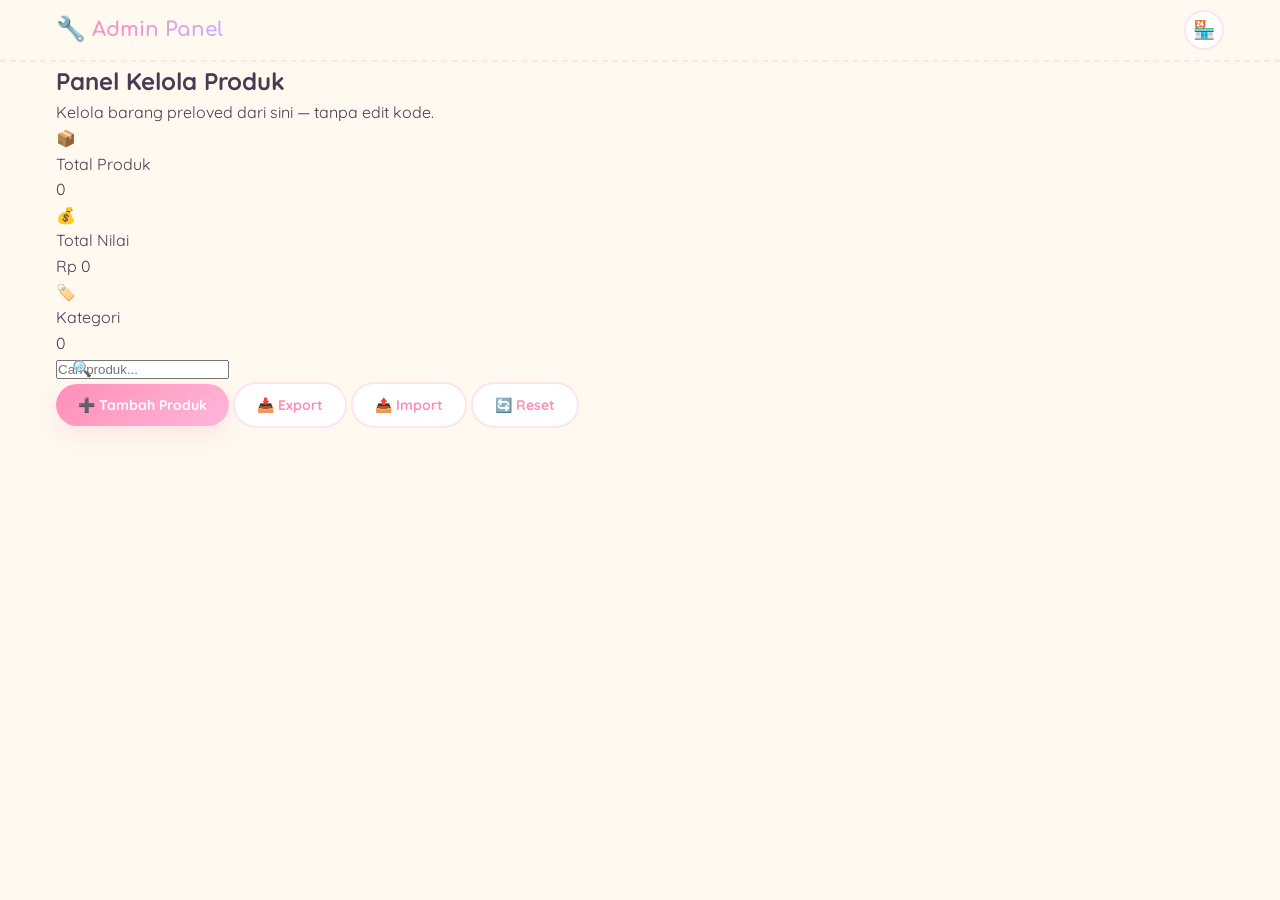
==== admin.html @ 35bdd8ca "Create admin.html" ====
<!DOCTYPE html>
<html lang="id">
<head>
<meta charset="UTF-8">
<meta name="viewport" content="width=device-width, initial-scale=1.0, maximum-scale=1.0">
<title>🔧 Admin — Sugarcloset</title>
<link rel="preconnect" href="https://fonts.googleapis.com">
<link rel="preconnect" href="https://fonts.gstatic.com" crossorigin>
<link href="https://fonts.googleapis.com/css2?family=Quicksand:wght@400;500;600;700&family=Comfortaa:wght@400;600;700&display=swap" rel="stylesheet">
<link rel="stylesheet" href="style.css">
<link rel="stylesheet" href="admin.css">
<link rel="icon" href="data:image/svg+xml,<svg xmlns='http://www.w3.org/2000/svg' viewBox='0 0 100 100'><text y='.9em' font-size='90'>🔧</text></svg>">
</head>
<body class="admin-body">

<header class="header admin-header">
    <div class="container header-inner">
        <a href="admin.html" class="logo">
            <span class="logo-icon">🔧</span>
            <span class="logo-text">Admin Panel</span>
        </a>
        <div class="header-actions">
            <a href="index.html" class="icon-btn" title="Lihat Toko" style="text-decoration:none;">
                <span>🏪</span>
            </a>
        </div>
    </div>
</header>

<section class="admin-section">
    <div class="container">

        <div class="admin-title">
            <h1>Panel Kelola Produk</h1>
            <p>Kelola barang preloved dari sini — tanpa edit kode.</p>
        </div>

        <!-- Stats -->
        <div class="admin-stats" id="adminStats">
            <div class="admin-stat-card">
                <div class="admin-stat-icon">📦</div>
                <div>
                    <div class="admin-stat-label">Total Produk</div>
                    <div class="admin-stat-value" id="statTotal">0</div>
                </div>
            </div>
            <div class="admin-stat-card">
                <div class="admin-stat-icon">💰</div>
                <div>
                    <div class="admin-stat-label">Total Nilai</div>
                    <div class="admin-stat-value" id="statValue">Rp 0</div>
                </div>
            </div>
            <div class="admin-stat-card">
                <div class="admin-stat-icon">🏷️</div>
                <div>
                    <div class="admin-stat-label">Kategori</div>
                    <div class="admin-stat-value" id="statCat">0</div>
                </div>
            </div>
        </div>

        <!-- Toolbar -->
        <div class="admin-toolbar">
            <div class="search-box">
                <span class="search-icon">🔍</span>
                <input type="text" id="adminSearch" placeholder="Cari produk...">
            </div>
            <div class="admin-actions">
                <button class="btn btn-primary" id="addProductBtn">➕ Tambah Produk</button>
                <button class="btn btn-secondary" id="exportBtn">📥 Export</button>
                <button class="btn btn-secondary" id="importBtn">📤 Import</button>
                <button class="btn btn-secondary" id="resetBtn">🔄 Reset</button>
                <input type="file" id="importFile" accept=".json" style="display:none;">
            </div>
        </div>

        <!-- Product List -->
        <div class="admin-grid" id="adminGrid"></div>

        <div class="empty-state" id="adminEmpty" style="display:none;">
            <div class="empty-icon">📭</div>
            <h3>Belum ada produk</h3>
            <p>Klik "Tambah Produk" untuk mulai.</p>
        </div>

    </div>
</section>

<!-- Product Form Modal -->
<div class="modal" id="productFormModal">
    <div class="modal-content admin-modal">
        <button class="modal-close" id="formClose">✖</button>
        <h2 class="modal-title" id="formTitle">➕ Tambah Produk</h2>

        <form id="productForm" class="admin-form">
            <input type="hidden" id="fId">

            <div class="form-row">
                <label>Nama Produk *</label>
                <input type="text" id="fName" required placeholder="Contoh: Tas Vintage Pink">
            </div>

            <div class="form-row-2">
                <div>
                    <label>Harga Jual (Rp) *</label>
                    <input type="number" id="fPrice" required placeholder="125000">
                </div>
                <div>
                    <label>Harga Asli (Rp) *</label>
                    <input type="number" id="fOriginalPrice" required placeholder="350000">
                </div>
            </div>

            <div class="form-row-2">
                <div>
                    <label>Kategori *</label>
                    <select id="fCategory" required>
                        <option value="fashion">👗 Fashion</option>
                        <option value="tas">👜 Tas</option>
                        <option value="sepatu">👠 Sepatu</option>
                        <option value="aksesoris">💍 Aksesoris</option>
                        <option value="buku">📚 Buku</option>
                        <option value="elektronik">🎧 Elektronik</option>
                    </select>
                </div>
                <div>
                    <label>Kondisi</label>
                    <input type="text" id="fCondition" placeholder="Mulus 9/10">
                </div>
            </div>

            <div class="form-row-2">
                <div>
                    <label>Emoji Produk *</label>
                    <input type="text" id="fEmoji" required placeholder="👜" maxlength="4">
                </div>
                <div>
                    <label>Warna Card *</label>
                    <input type="color" id="fColor" value="#FFB6D9">
                </div>
            </div>

            <div class="form-row">
                <label>Deskripsi *</label>
                <textarea id="fDesc" required rows="3" placeholder="Deskripsi singkat produk..."></textarea>
            </div>

            <div class="form-row-2">
                <div>
                    <label>Penjual</label>
                    <input type="text" id="fSeller" placeholder="Kak Ayu">
                </div>
                <div>
                    <label>Stok</label>
                    <input type="number" id="fStock" value="1" min="1">
                </div>
            </div>

            <div class="form-row-2">
                <div>
                    <label>Rating (1-5)</label>
                    <input type="number" id="fRating" value="5" min="1" max="5">
                </div>
                <div>
                    <label>Terjual</label>
                    <input type="number" id="fSold" value="0" min="0">
                </div>
            </div>

            <div class="form-row">
                <label>Tags (pisah dengan koma)</label>
                <input type="text" id="fTags" placeholder="vintage, pink, tas">
            </div>

            <div class="admin-form-actions">
                <button type="button" class="btn btn-secondary" id="cancelBtn">Batal</button>
                <button type="submit" class="btn btn-primary">💾 Simpan</button>
            </div>
        </form>
    </div>
</div>

<div class="toast" id="toast"></div>

<script src="admin.js"></script>
</body>
</html>
---- style.css ----
/* ═══════════════════════════════════════════
   SUGARCLOSET — Clean Final
   ═══════════════════════════════════════════ */

:root {
    --pink: #FFB6D9;
    --pink-dark: #FF8FB8;
    --pink-light: #FFE4F0;
    --lavender: #C5B3FF;
    --mint: #B3FFD9;
    --peach: #FFC9A8;
    --cream: #FFF9F0;
    --text: #4A3B52;
    --text-soft: #8B7B93;
    --text-mute: #B8A8BE;
    --white: #FFFFFF;
    --shadow-sm: 0 2px 8px rgba(255, 143, 184, 0.15);
    --shadow-md: 0 8px 24px rgba(255, 143, 184, 0.20);
    --shadow-lg: 0 16px 48px rgba(255, 143, 184, 0.25);
    --radius-sm: 12px;
    --radius-md: 20px;
    --radius-lg: 32px;
    --radius-xl: 40px;
    --font-head: 'Comfortaa', cursive;
    --font-body: 'Quicksand', sans-serif;
}

* { margin: 0; padding: 0; box-sizing: border-box; }
html { scroll-behavior: smooth; }

body {
    font-family: var(--font-body);
    background: var(--cream);
    color: var(--text);
    line-height: 1.6;
    overflow-x: hidden;
    width: 100%;
}

img, svg { max-width: 100%; height: auto; }

.container {
    max-width: 1200px;
    margin: 0 auto;
    padding: 0 16px;
    width: 100%;
}

/* ═══ Floating ═══ */
.floating-hearts {
    position: fixed;
    top: 0; left: 0;
    width: 100%; height: 100%;
    pointer-events: none;
    z-index: 0;
    overflow: hidden;
}

.floating-hearts span {
    position: absolute;
    font-size: 18px;
    opacity: 0.35;
    animation: floatUp linear infinite;
}

@keyframes floatUp {
    0% { transform: translateY(100vh) rotate(0deg); opacity: 0; }
    10% { opacity: 0.35; }
    90% { opacity: 0.35; }
    100% { transform: translateY(-100px) rotate(360deg); opacity: 0; }
}

/* ═══ Header ═══ */
.header {
    position: sticky;
    top: 0;
    background: rgba(255, 249, 240, 0.9);
    backdrop-filter: blur(20px);
    -webkit-backdrop-filter: blur(20px);
    border-bottom: 2px dashed var(--pink-light);
    z-index: 100;
    padding: 10px 0;
}

.header-inner {
    display: flex;
    align-items: center;
    justify-content: space-between;
    gap: 12px;
    position: relative;
}

.logo {
    display: flex;
    align-items: center;
    gap: 6px;
    text-decoration: none;
    color: var(--text);
    font-family: var(--font-head);
    font-weight: 700;
    font-size: 20px;
    flex-shrink: 0;
}

.logo-icon { font-size: 24px; }

.logo-text {
    background: linear-gradient(135deg, var(--pink-dark), var(--lavender));
    -webkit-background-clip: text;
    -webkit-text-fill-color: transparent;
    background-clip: text;
}

.nav { display: flex; gap: 4px; }

.nav-link {
    text-decoration: none;
    color: var(--text-soft);
    font-weight: 600;
    padding: 8px 14px;
    border-radius: var(--radius-sm);
    transition: all 0.3s;
    font-size: 14px;
}

.nav-link:hover {
    background: var(--pink-light);
    color: var(--pink-dark);
}

.header-actions { display: flex; gap: 6px; flex-shrink: 0; }

.icon-btn {
    background: var(--white);
    border: 2px solid var(--pink-light);
    width: 40px;
    height: 40px;
    border-radius: 50%;
    cursor: pointer;
    display: flex;
    align-items: center;
    justify-content: center;
    font-size: 18px;
    position: relative;
    transition: all 0.3s;
    padding: 0;
}

.icon-btn:hover {
    transform: scale(1.08);
    border-color: var(--pink);
}

.badge {
    position: absolute;
    top: -4px;
    right: -4px;
    background: var(--pink-dark);
    color: white;
    font-size: 10px;
    font-weight: 700;
    min-width: 18px;
    height: 18px;
    border-radius: 50%;
    display: flex;
    align-items: center;
    justify-content: center;
    padding: 0 4px;
}

.menu-btn { display: none; }

/* ═══ Hero ═══ */
.hero {
    padding: 50px 0 70px;
    position: relative;
    z-index: 1;
}

.hero-inner {
    display: grid;
    grid-template-columns: 1fr 1fr;
    gap: 40px;
    align-items: center;
}

.hero-badge {
    display: inline-block;
    background: var(--white);
    color: var(--pink-dark);
    padding: 6px 16px;
    border-radius: var(--radius-xl);
    font-size: 12px;
    font-weight: 600;
    margin-bottom: 16px;
    box-shadow: var(--shadow-sm);
    border: 2px dashed var(--pink);
}

.hero-title {
    font-family: var(--font-head);
    font-size: 42px;
    font-weight: 700;
    line-height: 1.15;
    margin-bottom: 16px;
    color: var(--text);
}

.highlight {
    background: linear-gradient(135deg, var(--pink-dark), var(--lavender), var(--peach));
    -webkit-background-clip: text;
    -webkit-text-fill-color: transparent;
    background-clip: text;
}

.hero-desc {
    font-size: 15px;
    color: var(--text-soft);
    margin-bottom: 24px;
    max-width: 480px;
}

.hero-actions {
    display: flex;
    gap: 10px;
    flex-wrap: wrap;
}

/* ═══ Buttons ═══ */
.btn {
    display: inline-flex;
    align-items: center;
    gap: 6px;
    padding: 12px 22px;
    border-radius: var(--radius-xl);
    font-family: var(--font-body);
    font-weight: 700;
    font-size: 14px;
    cursor: pointer;
    text-decoration: none;
    border: none;
    transition: all 0.3s;
    white-space: nowrap;
}

.btn-primary {
    background: linear-gradient(135deg, var(--pink-dark), var(--pink));
    color: white;
    box-shadow: var(--shadow-md);
}

.btn-primary:hover {
    transform: translateY(-3px);
    box-shadow: var(--shadow-lg);
}

.btn-secondary {
    background: var(--white);
    color: var(--pink-dark);
    border: 2px solid var(--pink-light);
}

.btn-secondary:hover {
    background: var(--pink-light);
    transform: translateY(-3px);
}

.btn-wa {
    background: linear-gradient(135deg, #25D366, #128C7E);
    color: white;
    box-shadow: var(--shadow-md);
    padding: 14px 28px;
}

.btn-wa:hover {
    transform: translateY(-3px);
    box-shadow: var(--shadow-lg);
}

.btn-full { width: 100%; justify-content: center; }

/* ═══ Hero Illustration ═══ */
.hero-illustration {
    position: relative;
    width: 100%;
    max-width: 400px;
    height: 380px;
    margin: 0 auto;
}

.hero-blob {
    position: absolute;
    top: 50%; left: 50%;
    transform: translate(-50%, -50%);
    width: 320px; height: 320px;
    background: radial-gradient(circle, #FFE4F0 0%, #C5B3FF 50%, transparent 70%);
    border-radius: 50%;
    filter: blur(45px);
    opacity: 0.6;
    z-index: 1;
    animation: pulse 4s ease-in-out infinite;
}

@keyframes pulse {
    0%, 100% { transform: translate(-50%, -50%) scale(1); }
    50% { transform: translate(-50%, -50%) scale(1.08); }
}

.hero-card {
    position: absolute;
    background: var(--white);
    border-radius: 26px;
    box-shadow: 0 10px 28px rgba(255, 143, 184, 0.28);
    font-size: 56px;
    line-height: 1;
    display: flex;
    align-items: center;
    justify-content: center;
    width: 110px;
    height: 110px;
    z-index: 2;
    border: 3px solid var(--white);
    transition: transform 0.3s;
}

.hero-card:hover {
    transform: scale(1.15) rotate(5deg);
}

.c1 { top: 2%;   left: 2%;    animation: float1 6s ease-in-out infinite; }
.c2 { top: 2%;   right: 2%;   animation: float2 5s ease-in-out infinite; }
.c3 { top: 42%;  right: -3%;  animation: float3 7s ease-in-out infinite; }
.c4 { bottom: 2%; left: -3%;  animation: float1 6.5s ease-in-out infinite; }
.c5 { bottom: -2%; left: 33%; animation: float2 5.5s ease-in-out infinite; }
.c6 { top: 42%;  left: 18%;   animation: float3 8s ease-in-out infinite; }

@keyframes float1 {
    0%, 100% { transform: translateY(0) rotate(0deg); }
    50% { transform: translateY(-12px) rotate(4deg); }
}
@keyframes float2 {
    0%, 100% { transform: translateY(0) rotate(0deg); }
    50% { transform: translateY(-16px) rotate(-4deg); }
}
@keyframes float3 {
    0%, 100% { transform: translateY(0) rotate(0deg); }
    50% { transform: translateY(-10px) rotate(2deg); }
}

/* ═══ Marquee ═══ */
.marquee {
    background: linear-gradient(90deg, var(--pink), var(--lavender), var(--peach), var(--pink));
    background-size: 300% 100%;
    padding: 14px 0;
    overflow: hidden;
    animation: gradientShift 8s ease infinite;
}

@keyframes gradientShift {
    0%, 100% { background-position: 0% 50%; }
    50% { background-position: 100% 50%; }
}

.marquee-track {
    display: flex;
    gap: 32px;
    animation: scroll 30s linear infinite;
    white-space: nowrap;
    width: fit-content;
}

.marquee-track span {
    color: white;
    font-weight: 700;
    font-size: 14px;
}

@keyframes scroll {
    from { transform: translateX(0); }
    to { transform: translateX(-50%); }
}

/* ═══ Sections ═══ */
.products { padding: 60px 0; position: relative; z-index: 1; }

.section-head { text-align: center; margin-bottom: 36px; }

.section-badge {
    display: inline-block;
    background: var(--white);
    color: var(--lavender);
    padding: 6px 16px;
    border-radius: var(--radius-xl);
    font-size: 12px;
    font-weight: 600;
    margin-bottom: 10px;
    box-shadow: var(--shadow-sm);
}

.section-title {
    font-family: var(--font-head);
    font-size: 32px;
    font-weight: 700;
    margin-bottom: 10px;
    color: var(--text);
}

.section-desc {
    color: var(--text-soft);
    font-size: 14px;
    max-width: 480px;
    margin: 0 auto;
}

/* ═══ Filter ═══ */
.filter-bar {
    background: var(--white);
    padding: 16px;
    border-radius: var(--radius-lg);
    box-shadow: var(--shadow-sm);
    margin-bottom: 30px;
    display: flex;
    flex-direction: column;
    gap: 12px;
    border: 2px dashed var(--pink-light);
}

.search-box { position: relative; }

.search-icon {
    position: absolute;
    left: 16px;
    top: 50%;
    transform: translateY(-50%);
    font-size: 16px;
    pointer-events: none;
}

#searchInput {
    width: 100%;
    padding: 12px 16px 12px 46px;
    border: 2px solid var(--pink-light);
    border-radius: var(--radius-xl);
    font-family: var(--font-body);
    font-size: 14px;
    outline: none;
    transition: all 0.3s;
    background: var(--cream);
    color: var(--text);
}

#searchInput:focus {
    border-color: var(--pink);
    background: var(--white);
}

.categories {
    display: flex;
    gap: 6px;
    overflow-x: auto;
    padding-bottom: 4px;
    -webkit-overflow-scrolling: touch;
    scrollbar-width: none;
}

.categories::-webkit-scrollbar { display: none; }

.cat-btn {
    background: var(--cream);
    border: 2px solid transparent;
    padding: 8px 14px;
    border-radius: var(--radius-xl);
    font-family: var(--font-body);
    font-weight: 600;
    font-size: 13px;
    cursor: pointer;
    transition: all 0.3s;
    color: var(--text-soft);
    white-space: nowrap;
    flex-shrink: 0;
}

.cat-btn:hover { background: var(--pink-light); color: var(--pink-dark); }

.cat-btn.active {
    background: linear-gradient(135deg, var(--pink), var(--lavender));
    color: white;
}

/* ═══ Custom Dropdown ═══ */
.sort-box {
    display: flex;
    justify-content: flex-end;
    position: relative;
}

.custom-select {
    position: relative;
    width: 100%;
    max-width: 190px;
}

.custom-select-btn {
    width: 100%;
    padding: 10px 16px;
    border: 2px solid var(--pink-light);
    border-radius: var(--radius-xl);
    background: var(--cream);
    font-family: var(--font-body);
    font-weight: 700;
    font-size: 13px;
    color: var(--text);
    cursor: pointer;
    display: flex;
    align-items: center;
    justify-content: space-between;
    gap: 8px;
    transition: all 0.3s;
}

.custom-select-btn:hover,
.custom-select.open .custom-select-btn {
    border-color: var(--pink);
    background: var(--white);
    box-shadow: var(--shadow-sm);
}

.custom-select-arrow {
    font-size: 12px;
    color: var(--pink-dark);
    transition: transform 0.3s;
}

.custom-select.open .custom-select-arrow {
    transform: rotate(180deg);
}

.custom-select-options {
    position: absolute;
    top: calc(100% + 6px);
    right: 0;
    min-width: 100%;
    background: var(--white);
    border: 2px solid var(--pink-light);
    border-radius: var(--radius-md);
    box-shadow: var(--shadow-md);
    padding: 6px;
    display: none;
    flex-direction: column;
    gap: 2px;
    z-index: 50;
}

.custom-select.open .custom-select-options {
    display: flex;
    animation: dropdownIn 0.2s ease;
}

@keyframes dropdownIn {
    from { opacity: 0; transform: translateY(-6px); }
    to { opacity: 1; transform: translateY(0); }
}

.custom-select-option {
    padding: 10px 14px;
    border-radius: var(--radius-sm);
    font-size: 13px;
    font-weight: 600;
    color: var(--text-soft);
    cursor: pointer;
    transition: all 0.2s;
    white-space: nowrap;
}

.custom-select-option:hover {
    background: var(--pink-light);
    color: var(--pink-dark);
}

.custom-select-option.active {
    background: linear-gradient(135deg, var(--pink), var(--lavender));
    color: white;
}

/* ═══ Product Grid ═══ */
.product-grid {
    display: grid;
    grid-template-columns: repeat(auto-fill, minmax(200px, 1fr));
    gap: 18px;
}

.product-card {
    background: var(--white);
    border-radius: var(--radius-md);
    overflow: hidden;
    box-shadow: var(--shadow-sm);
    transition: all 0.3s;
    cursor: pointer;
    position: relative;
    border: 2px solid transparent;
}

.product-card:hover {
    transform: translateY(-6px);
    box-shadow: var(--shadow-lg);
    border-color: var(--pink-light);
}

.product-image {
    height: 180px;
    display: flex;
    align-items: center;
    justify-content: center;
    font-size: 80px;
    position: relative;
    overflow: hidden;
}

.product-emoji {
    transition: transform 0.4s;
    position: relative;
    z-index: 1;
}

.product-card:hover .product-emoji {
    transform: scale(1.15) rotate(-5deg);
}

.product-badge {
    position: absolute;
    top: 10px;
    left: 10px;
    background: var(--white);
    padding: 3px 10px;
    border-radius: var(--radius-xl);
    font-size: 10px;
    font-weight: 700;
    color: var(--pink-dark);
    box-shadow: var(--shadow-sm);
    z-index: 2;
}

.fav-toggle {
    position: absolute;
    top: 10px;
    right: 10px;
    background: var(--white);
    border: none;
    width: 34px;
    height: 34px;
    border-radius: 50%;
    cursor: pointer;
    font-size: 15px;
    display: flex;
    align-items: center;
    justify-content: center;
    box-shadow: var(--shadow-sm);
    transition: all 0.3s;
    z-index: 2;
    padding: 0;
}

.fav-toggle:hover { transform: scale(1.15); }
.fav-toggle.active { background: var(--pink-light); }

.product-info { padding: 14px; }

.product-name {
    font-family: var(--font-head);
    font-size: 14px;
    font-weight: 700;
    margin-bottom: 6px;
    color: var(--text);
    line-height: 1.3;
    min-height: 36px;
}

.product-price-row {
    display: flex;
    align-items: baseline;
    gap: 6px;
    margin-bottom: 8px;
    flex-wrap: wrap;
}

.product-price {
    font-size: 15px;
    font-weight: 700;
    color: var(--pink-dark);
}

.product-original {
    font-size: 11px;
    color: var(--text-mute);
    text-decoration: line-through;
}

.product-meta {
    display: flex;
    justify-content: space-between;
    align-items: center;
    font-size: 11px;
    color: var(--text-soft);
    margin-bottom: 10px;
}

.product-add {
    width: 100%;
    padding: 9px;
    background: linear-gradient(135deg, var(--pink), var(--lavender));
    color: white;
    border: none;
    border-radius: var(--radius-sm);
    font-family: var(--font-body);
    font-weight: 700;
    font-size: 12px;
    cursor: pointer;
    transition: all 0.3s;
}

.product-add:hover { transform: scale(1.03); }

/* ═══ Empty ═══ */
.empty-state { text-align: center; padding: 50px 20px; }
.empty-icon { font-size: 60px; margin-bottom: 16px; }
.empty-state h3 {
    font-family: var(--font-head);
    color: var(--text);
    margin-bottom: 6px;
    font-size: 18px;
}
.empty-state p { color: var(--text-soft); font-size: 14px; }

/* ═══ About ═══ */
.about {
    padding: 60px 0;
    background: linear-gradient(135deg, var(--pink-light) 0%, var(--cream) 50%, #E8E0FF 100%);
    position: relative;
    z-index: 1;
}

.about-inner {
    display: grid;
    grid-template-columns: repeat(auto-fit, minmax(240px, 1fr));
    gap: 18px;
}

.about-card {
    background: var(--white);
    padding: 26px 20px;
    border-radius: var(--radius-lg);
    text-align: center;
    box-shadow: var(--shadow-sm);
    transition: all 0.3s;
    border: 2px dashed var(--pink-light);
}

.about-card:hover { transform: translateY(-6px); box-shadow: var(--shadow-md); }
.about-icon { font-size: 40px; margin-bottom: 12px; }
.about-card h3 {
    font-family: var(--font-head);
    font-size: 17px;
    margin-bottom: 8px;
    color: var(--text);
}
.about-card p { color: var(--text-soft); font-size: 13px; }

/* ═══ Contact ═══ */
.contact { padding: 60px 0; text-align: center; position: relative; z-index: 1; }
.contact-emoji { font-size: 54px; margin-bottom: 16px; animation: bounce 2s infinite; }

@keyframes bounce {
    0%, 100% { transform: translateY(0); }
    50% { transform: translateY(-6px); }
}

.contact-title {
    font-family: var(--font-head);
    font-size: 26px;
    margin-bottom: 10px;
    color: var(--text);
}

.contact-desc { color: var(--text-soft); margin-bottom: 24px; font-size: 14px; }

.socials {
    display: flex;
    justify-content: center;
    gap: 12px;
    margin-top: 28px;
}

.social {
    width: 52px;
    height: 52px;
    background: var(--white);
    border-radius: 50%;
    display: flex;
    align-items: center;
    justify-content: center;
    text-decoration: none;
    box-shadow: var(--shadow-sm);
    transition: all 0.3s;
    border: 2px solid var(--pink-light);
}

.social svg {
    width: 24px;
    height: 24px;
    display: block;
}

.social-ig { color: #E4405F; }
.social-tiktok { color: #000000; }
.social-shopee { color: #EE4D2D; }

.social-ig:hover { background: #FFE0E9; border-color: #FFB0C8; transform: translateY(-4px) rotate(-8deg); }
.social-tiktok:hover { background: #E8E8E8; border-color: #B0B0B0; transform: translateY(-4px) rotate(-8deg); }
.social-shopee:hover { background: #FFE5DC; border-color: #FFB89E; transform: translateY(-4px) rotate(-8deg); }

/* ═══ Footer ═══ */
.footer {
    background: var(--white);
    padding: 36px 0 20px;
    border-top: 2px dashed var(--pink-light);
    position: relative;
    z-index: 1;
}

.footer-inner {
    display: flex;
    flex-direction: column;
    align-items: center;
    gap: 16px;
    text-align: center;
}

.footer-brand {
    display: flex;
    flex-direction: column;
    align-items: center;
    gap: 6px;
}

.footer-brand .logo-text {
    font-family: var(--font-head);
    font-weight: 700;
    font-size: 18px;
    background: linear-gradient(135deg, var(--pink-dark), var(--lavender));
    -webkit-background-clip: text;
    -webkit-text-fill-color: transparent;
    background-clip: text;
}

.footer-brand p { color: var(--text-soft); font-size: 12px; }

.footer-links { display: flex; gap: 20px; }
.footer-links a {
    color: var(--text-soft);
    text-decoration: none;
    font-weight: 600;
    font-size: 13px;
    transition: color 0.3s;
}
.footer-links a:hover { color: var(--pink-dark); }
.footer-copy { color: var(--text-mute); font-size: 11px; }

/* ═══ Modal ═══ */
.modal {
    position: fixed;
    inset: 0;
    background: rgba(74, 59, 82, 0.5);
    backdrop-filter: blur(8px);
    -webkit-backdrop-filter: blur(8px);
    display: none;
    align-items: center;
    justify-content: center;
    z-index: 1000;
    padding: 16px;
}

.modal.open { display: flex; }

.modal-content {
    background: var(--cream);
    border-radius: var(--radius-lg);
    max-width: 480px;
    width: 100%;
    max-height: 90vh;
    overflow-y: auto;
    position: relative;
    animation: slideUp 0.4s ease;
    border: 3px solid var(--white);
    box-shadow: var(--shadow-lg);
}

@keyframes slideUp {
    from { transform: translateY(30px); opacity: 0; }
    to { transform: translateY(0); opacity: 1; }
}

.modal-close {
    position: absolute;
    top: 12px;
    right: 12px;
    background: var(--white);
    border: none;
    width: 32px;
    height: 32px;
    border-radius: 50%;
    cursor: pointer;
    font-size: 14px;
    z-index: 10;
    box-shadow: var(--shadow-sm);
    transition: all 0.3s;
    display: flex;
    align-items: center;
    justify-content: center;
    padding: 0;
}

.modal-close:hover { transform: rotate(90deg); background: var(--pink-light); }

.modal-body { padding: 0; }

.modal-hero {
    height: 220px;
    display: flex;
    align-items: center;
    justify-content: center;
    font-size: 120px;
    border-radius: var(--radius-lg) var(--radius-lg) 0 0;
}

.modal-info { padding: 20px; }

.modal-cat {
    display: inline-block;
    background: var(--white);
    color: var(--pink-dark);
    padding: 3px 12px;
    border-radius: var(--radius-xl);
    font-size: 11px;
    font-weight: 700;
    margin-bottom: 10px;
}

.modal-name {
    font-family: var(--font-head);
    font-size: 20px;
    font-weight: 700;
    color: var(--text);
    margin-bottom: 10px;
}

.modal-price-row {
    display: flex;
    align-items: baseline;
    gap: 10px;
    margin-bottom: 14px;
    flex-wrap: wrap;
}

.modal-price { font-size: 22px; font-weight: 700; color: var(--pink-dark); }
.modal-original { color: var(--text-mute); text-decoration: line-through; font-size: 14px; }
.modal-discount {
    background: var(--mint);
    color: #0A6E4E;
    padding: 3px 10px;
    border-radius: var(--radius-xl);
    font-size: 11px;
    font-weight: 700;
}

.modal-desc { color: var(--text-soft); font-size: 13px; line-height: 1.7; margin-bottom: 16px; }

.modal-meta {
    display: grid;
    grid-template-columns: 1fr 1fr;
    gap: 10px;
    margin-bottom: 16px;
}

.modal-meta-item {
    background: var(--white);
    padding: 10px;
    border-radius: var(--radius-sm);
    font-size: 12px;
}

.modal-meta-item strong {
    display: block;
    color: var(--text-mute);
    font-size: 10px;
    text-transform: uppercase;
    margin-bottom: 2px;
}

.modal-actions { display: flex; gap: 8px; }
.modal-actions .btn { flex: 1; justify-content: center; }

/* ═══ Cart Modal ═══ */
.modal-cart { padding: 24px; max-width: 440px; }

.modal-title {
    font-family: var(--font-head);
    font-size: 19px;
    margin-bottom: 16px;
    color: var(--text);
}

.cart-items { max-height: 380px; overflow-y: auto; margin-bottom: 16px; }

.cart-item {
    display: flex;
    gap: 10px;
    padding: 10px;
    background: var(--white);
    border-radius: var(--radius-md);
    margin-bottom: 8px;
    align-items: center;
}

.cart-item-img {
    width: 54px;
    height: 54px;
    border-radius: var(--radius-sm);
    display: flex;
    align-items: center;
    justify-content: center;
    font-size: 28px;
    flex-shrink: 0;
}

.cart-item-info { flex: 1; min-width: 0; }

.cart-item-name {
    font-weight: 700;
    font-size: 12px;
    color: var(--text);
    margin-bottom: 3px;
    overflow: hidden;
    text-overflow: ellipsis;
    white-space: nowrap;
}

.cart-item-price { color: var(--pink-dark); font-weight: 700; font-size: 12px; }

.cart-item-remove {
    background: none;
    border: none;
    cursor: pointer;
    font-size: 16px;
    padding: 4px;
    transition: transform 0.3s;
}

.cart-item-remove:hover { transform: scale(1.2); }

.cart-empty { text-align: center; padding: 30px 20px; color: var(--text-soft); }
.cart-empty-icon { font-size: 50px; margin-bottom: 10px; }

.cart-total {
    display: flex;
    justify-content: space-between;
    align-items: center;
    padding: 14px;
    background: var(--pink-light);
    border-radius: var(--radius-md);
    margin-bottom: 14px;
    font-weight: 700;
    font-size: 14px;
}

.cart-total strong { font-size: 18px; color: var(--pink-dark); }

/* ═══ Toast ═══ */
.toast {
    position: fixed;
    bottom: 24px;
    left: 50%;
    transform: translateX(-50%) translateY(120px);
    background: linear-gradient(135deg, #FF8FB8 0%, #C5B3FF 100%);
    color: white;
    padding: 14px 26px;
    border-radius: 999px;
    font-family: var(--font-body);
    font-weight: 700;
    font-size: 13px;
    box-shadow: 0 10px 30px rgba(255, 143, 184, 0.5), 0 0 0 3px rgba(255, 255, 255, 0.95) inset;
    opacity: 0;
    transition: all 0.4s cubic-bezier(0.68, -0.55, 0.265, 1.55);
    z-index: 2000;
    pointer-events: none;
    max-width: 88vw;
    text-align: center;
    border: 2px solid rgba(255, 255, 255, 0.6);
    letter-spacing: 0.2px;
}

.toast.show {
    transform: translateX(-50%) translateY(0);
    opacity: 1;
}

/* ═══ Mobile ═══ */
@media (max-width: 900px) {
    .hero-inner { grid-template-columns: 1fr; gap: 30px; }
    .hero-illustration { max-width: 400px; height: 380px; }
    .hero-content { text-align: center; }
    .hero-desc { margin-left: auto; margin-right: auto; }
    .hero-actions { justify-content: center; }
    .hero-title { font-size: 32px; }
}

@media (max-width: 720px) {
    .nav {
        display: none;
        position: absolute;
        top: 100%;
        left: 0; right: 0;
        background: var(--cream);
        flex-direction: column;
        padding: 12px;
        gap: 2px;
        border-bottom: 2px dashed var(--pink-light);
        box-shadow: var(--shadow-sm);
    }

    .nav.open { display: flex; }

    .menu-btn { display: flex; }

    .hero { padding: 30px 0 50px; }
    .hero-title { font-size: 26px; }
    .hero-desc { font-size: 14px; }

    .hero-illustration { max-width: 360px; height: 340px; }
    .hero-card { width: 94px; height: 94px; font-size: 48px; border-radius: 22px; }
    .hero-blob { width: 280px; height: 280px; }

    .section-title { font-size: 24px; }
    .products, .about, .contact { padding: 40px 0; }

    .product-grid { grid-template-columns: repeat(2, 1fr); gap: 12px; }
    .product-image { height: 140px; font-size: 60px; }
    .product-info { padding: 10px; }
    .product-name { font-size: 12px; min-height: 32px; }
    .product-price { font-size: 13px; }

    .contact-title { font-size: 20px; }

    .modal-meta { grid-template-columns: 1fr; }
    .modal-hero { height: 180px; font-size: 100px; }
    .modal-name { font-size: 17px; }
}

@media (max-width: 400px) {
    .logo-text { font-size: 16px; }
    .logo-icon { font-size: 20px; }
    .icon-btn { width: 36px; height: 36px; font-size: 15px; }
    .hero-title { font-size: 22px; }
    .hero-illustration { max-width: 320px; height: 310px; }
    .hero-card { width: 84px; height: 84px; font-size: 42px; }
    .hero-blob { width: 240px; height: 240px; }
    .btn { padding: 10px 16px; font-size: 12px; }
    .product-grid { gap: 8px; }
    .product-image { height: 120px; font-size: 50px; }
    .product-name { font-size: 11px; }
    .product-price { font-size: 12px; }
    .product-add { font-size: 11px; padding: 7px; }
}

/* Scrollbar */
::-webkit-scrollbar { width: 6px; height: 6px; }
::-webkit-scrollbar-track { background: var(--cream); }
::-webkit-scrollbar-thumb { background: var(--pink); border-radius: 6px; }
::-webkit-scrollbar-thumb:hover { background: var(--pink-dark); }
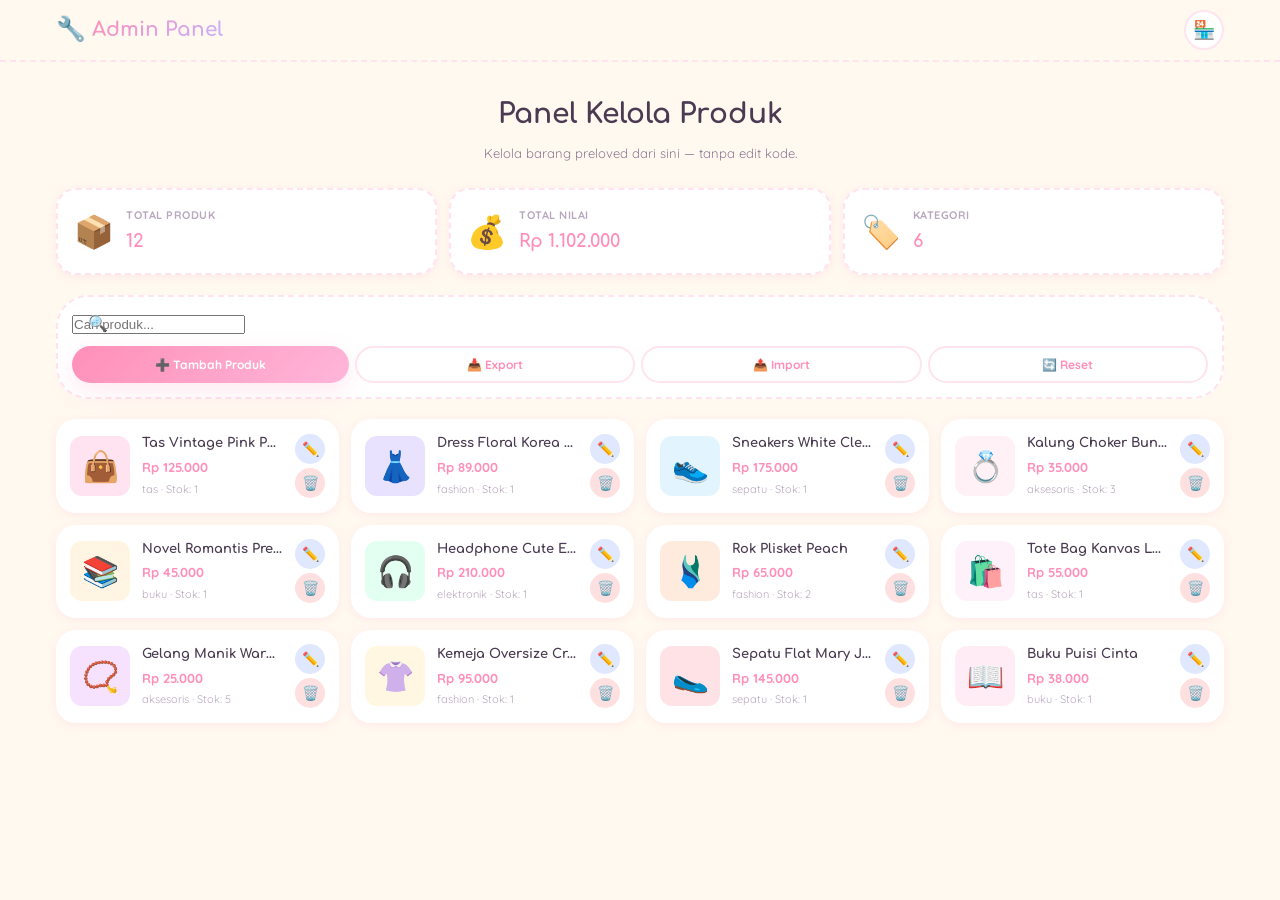
==== commit 19954837: "Update admin.html" ====
--- a/admin.html
+++ b/admin.html
@@ -183,6 +183,7 @@
 
 <div class="toast" id="toast"></div>
 
+<script src="products.js"></script>
 <script src="admin.js"></script>
 </body>
 </html>
--- a/style.css
+++ b/style.css
@@ -1176,3 +1176,97 @@
 ::-webkit-scrollbar-track { background: var(--cream); }
 ::-webkit-scrollbar-thumb { background: var(--pink); border-radius: 6px; }
 ::-webkit-scrollbar-thumb:hover { background: var(--pink-dark); }
+
+/* ═══ Qty Selector di Keranjang ═══ */
+.qty-selector {
+    display: flex;
+    align-items: center;
+    gap: 3px;
+    background: var(--pink-light);
+    border-radius: var(--radius-xl);
+    padding: 3px;
+    flex-shrink: 0;
+}
+
+.qty-btn {
+    width: 26px;
+    height: 26px;
+    border: none;
+    background: var(--white);
+    color: var(--pink-dark);
+    border-radius: 50%;
+    font-weight: 700;
+    font-size: 14px;
+    cursor: pointer;
+    display: flex;
+    align-items: center;
+    justify-content: center;
+    padding: 0;
+    transition: all 0.2s;
+    line-height: 1;
+    font-family: var(--font-body);
+}
+
+.qty-btn:hover {
+    background: var(--pink-dark);
+    color: white;
+    transform: scale(1.1);
+}
+
+.qty-btn:active {
+    transform: scale(0.95);
+}
+
+.qty-value {
+    min-width: 22px;
+    text-align: center;
+    font-weight: 700;
+    font-size: 13px;
+    color: var(--pink-dark);
+}
+
+/* ═══ Qty Selector di Keranjang ═══ */
+.qty-selector {
+    display: flex;
+    align-items: center;
+    gap: 3px;
+    background: var(--pink-light);
+    border-radius: var(--radius-xl);
+    padding: 3px;
+    flex-shrink: 0;
+}
+
+.qty-btn {
+    width: 26px;
+    height: 26px;
+    border: none;
+    background: var(--white);
+    color: var(--pink-dark);
+    border-radius: 50%;
+    font-weight: 700;
+    font-size: 14px;
+    cursor: pointer;
+    display: flex;
+    align-items: center;
+    justify-content: center;
+    padding: 0;
+    transition: all 0.2s;
+    line-height: 1;
+    font-family: var(--font-body);
+}
+
+.qty-btn:hover {
+    background: var(--pink-dark);
+    color: white;
+    transform: scale(1.1);
+}
+
+.qty-btn:active { transform: scale(0.95); }
+
+.qty-value {
+    min-width: 22px;
+    text-align: center;
+    font-weight: 700;
+    font-size: 13px;
+    color: var(--pink-dark);
+}
--- a/admin.css
+++ b/admin.css
@@ -0,0 +1,322 @@
+/* ═══════════════════════════════════════════
+   ADMIN PANEL — Sugarcloset
+   ═══════════════════════════════════════════ */
+
+.admin-body { background: var(--cream); }
+
+.admin-header { background: rgba(255, 249, 240, 0.95); }
+
+.admin-section {
+    padding: 30px 0 80px;
+    position: relative;
+    z-index: 1;
+}
+
+.admin-title {
+    text-align: center;
+    margin-bottom: 24px;
+}
+
+.admin-title h1 {
+    font-family: var(--font-head);
+    font-size: 28px;
+    color: var(--text);
+    margin-bottom: 6px;
+}
+
+.admin-title p {
+    color: var(--text-soft);
+    font-size: 13px;
+}
+
+/* ═══ Stats ═══ */
+.admin-stats {
+    display: grid;
+    grid-template-columns: repeat(auto-fit, minmax(160px, 1fr));
+    gap: 12px;
+    margin-bottom: 20px;
+}
+
+.admin-stat-card {
+    background: var(--white);
+    border: 2px dashed var(--pink-light);
+    border-radius: var(--radius-md);
+    padding: 16px;
+    display: flex;
+    align-items: center;
+    gap: 12px;
+    box-shadow: var(--shadow-sm);
+}
+
+.admin-stat-icon {
+    font-size: 32px;
+    flex-shrink: 0;
+}
+
+.admin-stat-label {
+    font-size: 11px;
+    color: var(--text-mute);
+    text-transform: uppercase;
+    letter-spacing: 0.5px;
+    font-weight: 700;
+    margin-bottom: 2px;
+}
+
+.admin-stat-value {
+    font-family: var(--font-head);
+    font-size: 18px;
+    font-weight: 700;
+    color: var(--pink-dark);
+}
+
+/* ═══ Toolbar ═══ */
+.admin-toolbar {
+    background: var(--white);
+    border: 2px dashed var(--pink-light);
+    border-radius: var(--radius-lg);
+    padding: 14px;
+    margin-bottom: 20px;
+    display: flex;
+    flex-direction: column;
+    gap: 10px;
+}
+
+.admin-actions {
+    display: flex;
+    gap: 6px;
+    flex-wrap: wrap;
+}
+
+.admin-actions .btn {
+    padding: 9px 14px;
+    font-size: 12px;
+    flex: 1;
+    justify-content: center;
+    min-width: 0;
+}
+
+/* ═══ Product Grid ═══ */
+.admin-grid {
+    display: grid;
+    grid-template-columns: repeat(auto-fill, minmax(240px, 1fr));
+    gap: 12px;
+}
+
+.admin-card {
+    background: var(--white);
+    border-radius: var(--radius-md);
+    border: 2px solid transparent;
+    padding: 12px;
+    display: flex;
+    gap: 12px;
+    align-items: center;
+    box-shadow: var(--shadow-sm);
+    transition: all 0.3s;
+}
+
+.admin-card:hover {
+    border-color: var(--pink-light);
+    transform: translateY(-2px);
+    box-shadow: var(--shadow-md);
+}
+
+.admin-card-img {
+    width: 60px;
+    height: 60px;
+    border-radius: var(--radius-sm);
+    display: flex;
+    align-items: center;
+    justify-content: center;
+    font-size: 30px;
+    flex-shrink: 0;
+}
+
+.admin-card-info { flex: 1; min-width: 0; }
+
+.admin-card-name {
+    font-family: var(--font-head);
+    font-weight: 700;
+    font-size: 13px;
+    color: var(--text);
+    margin-bottom: 3px;
+    overflow: hidden;
+    text-overflow: ellipsis;
+    white-space: nowrap;
+}
+
+.admin-card-price {
+    font-weight: 700;
+    color: var(--pink-dark);
+    font-size: 13px;
+    margin-bottom: 3px;
+}
+
+.admin-card-meta {
+    font-size: 11px;
+    color: var(--text-mute);
+}
+
+.admin-card-actions {
+    display: flex;
+    flex-direction: column;
+    gap: 4px;
+}
+
+.admin-icon-btn {
+    width: 30px;
+    height: 30px;
+    border-radius: 50%;
+    border: none;
+    cursor: pointer;
+    font-size: 14px;
+    display: flex;
+    align-items: center;
+    justify-content: center;
+    transition: all 0.2s;
+    padding: 0;
+    background: var(--cream);
+}
+
+.admin-icon-btn.edit { background: #E0E8FF; }
+.admin-icon-btn.delete { background: #FFE0E0; }
+
+.admin-icon-btn:hover {
+    transform: scale(1.15);
+}
+
+/* ═══ Form Modal ═══ */
+.admin-modal {
+    max-width: 520px;
+    padding: 24px;
+}
+
+.admin-form {
+    display: flex;
+    flex-direction: column;
+    gap: 12px;
+    margin-top: 16px;
+}
+
+.form-row,
+.form-row-2 {
+    display: flex;
+    flex-direction: column;
+    gap: 4px;
+}
+
+.form-row-2 {
+    display: grid;
+    grid-template-columns: 1fr 1fr;
+    gap: 10px;
+}
+
+.form-row-2 > div {
+    display: flex;
+    flex-direction: column;
+    gap: 4px;
+}
+
+.admin-form label {
+    font-size: 12px;
+    font-weight: 700;
+    color: var(--text-soft);
+    padding-left: 4px;
+}
+
+.admin-form input,
+.admin-form select,
+.admin-form textarea {
+    padding: 10px 14px;
+    border: 2px solid var(--pink-light);
+    border-radius: var(--radius-sm);
+    font-family: var(--font-body);
+    font-size: 13px;
+    color: var(--text);
+    background: var(--cream);
+    outline: none;
+    transition: all 0.3s;
+    width: 100%;
+}
+
+.admin-form input:focus,
+.admin-form select:focus,
+.admin-form textarea:focus {
+    border-color: var(--pink);
+    background: var(--white);
+}
+
+.admin-form textarea {
+    resize: vertical;
+    min-height: 70px;
+    font-family: var(--font-body);
+}
+
+.admin-form-actions {
+    display: flex;
+    gap: 8px;
+    margin-top: 8px;
+}
+
+.admin-form-actions .btn {
+    flex: 1;
+    justify-content: center;
+}
+
+/* ═══ Confirm Dialog ═══ */
+.admin-confirm {
+    position: fixed;
+    inset: 0;
+    background: rgba(74, 59, 82, 0.55);
+    backdrop-filter: blur(8px);
+    display: flex;
+    align-items: center;
+    justify-content: center;
+    z-index: 3000;
+    padding: 20px;
+}
+
+.admin-confirm-box {
+    background: var(--cream);
+    border-radius: var(--radius-lg);
+    padding: 24px;
+    max-width: 360px;
+    width: 100%;
+    text-align: center;
+    border: 3px solid var(--white);
+    box-shadow: var(--shadow-lg);
+    animation: slideUp 0.3s ease;
+}
+
+.admin-confirm-box h3 {
+    font-family: var(--font-head);
+    font-size: 18px;
+    color: var(--text);
+    margin-bottom: 8px;
+}
+
+.admin-confirm-box p {
+    color: var(--text-soft);
+    font-size: 13px;
+    margin-bottom: 20px;
+}
+
+.admin-confirm-actions {
+    display: flex;
+    gap: 8px;
+}
+
+.admin-confirm-actions .btn {
+    flex: 1;
+    justify-content: center;
+}
+
+/* ═══ Mobile ═══ */
+@media (max-width: 720px) {
+    .admin-title h1 { font-size: 22px; }
+    .admin-stats { grid-template-columns: 1fr 1fr; }
+    .admin-stat-card { padding: 12px; }
+    .admin-stat-icon { font-size: 26px; }
+    .admin-stat-value { font-size: 15px; }
+    .admin-grid { grid-template-columns: 1fr; }
+    .form-row-2 { grid-template-columns: 1fr; }
+}
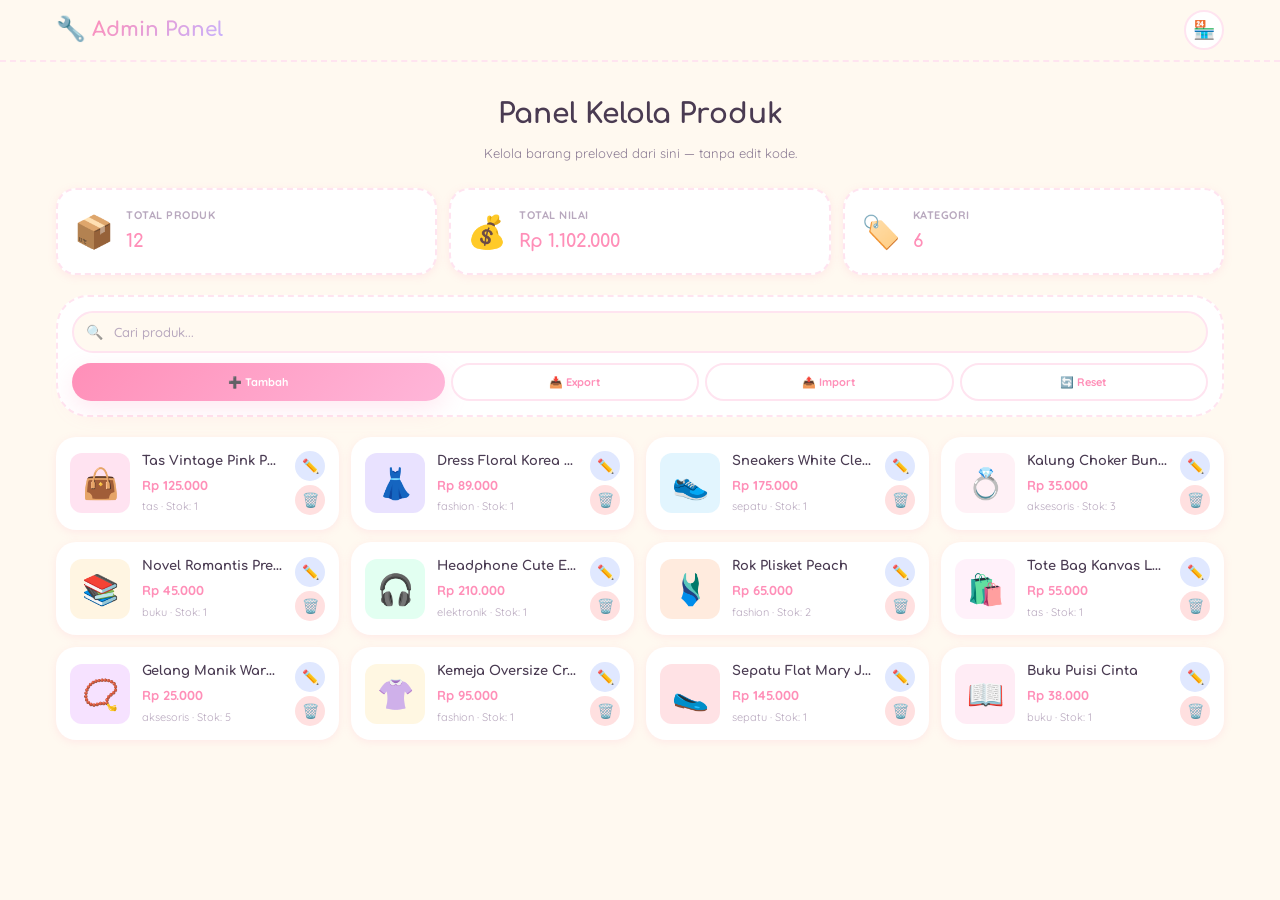
==== commit 10b4d0f6: "Update admin.html" ====
--- a/admin.html
+++ b/admin.html
@@ -35,7 +35,6 @@
             <p>Kelola barang preloved dari sini — tanpa edit kode.</p>
         </div>
 
-        <!-- Stats -->
         <div class="admin-stats" id="adminStats">
             <div class="admin-stat-card">
                 <div class="admin-stat-icon">📦</div>
@@ -60,14 +59,13 @@
             </div>
         </div>
 
-        <!-- Toolbar -->
         <div class="admin-toolbar">
             <div class="search-box">
                 <span class="search-icon">🔍</span>
                 <input type="text" id="adminSearch" placeholder="Cari produk...">
             </div>
             <div class="admin-actions">
-                <button class="btn btn-primary" id="addProductBtn">➕ Tambah Produk</button>
+                <button class="btn btn-primary" id="addProductBtn">➕ Tambah</button>
                 <button class="btn btn-secondary" id="exportBtn">📥 Export</button>
                 <button class="btn btn-secondary" id="importBtn">📤 Import</button>
                 <button class="btn btn-secondary" id="resetBtn">🔄 Reset</button>
@@ -75,13 +73,12 @@
             </div>
         </div>
 
-        <!-- Product List -->
         <div class="admin-grid" id="adminGrid"></div>
 
         <div class="empty-state" id="adminEmpty" style="display:none;">
             <div class="empty-icon">📭</div>
             <h3>Belum ada produk</h3>
-            <p>Klik "Tambah Produk" untuk mulai.</p>
+            <p>Klik "Tambah" untuk mulai.</p>
         </div>
 
     </div>
@@ -95,6 +92,20 @@
 
         <form id="productForm" class="admin-form">
             <input type="hidden" id="fId">
+            <input type="hidden" id="fImageData">
+
+            <!-- FOTO PRODUK -->
+            <div class="form-row">
+                <label>📸 Foto Produk</label>
+                <div class="image-upload-box" id="imageUploadBox">
+                    <div class="image-preview" id="imagePreview">
+                        <span class="image-preview-placeholder">📷 Ketuk untuk pilih foto</span>
+                    </div>
+                    <input type="file" id="fImageFile" accept="image/*" style="display:none;">
+                    <button type="button" class="image-remove-btn" id="imageRemoveBtn" style="display:none;">✖</button>
+                </div>
+                <small class="form-hint">Foto otomatis dikompres · Max 5MB</small>
+            </div>
 
             <div class="form-row">
                 <label>Nama Produk *</label>
@@ -132,7 +143,7 @@
 
             <div class="form-row-2">
                 <div>
-                    <label>Emoji Produk *</label>
+                    <label>Emoji Cadangan *</label>
                     <input type="text" id="fEmoji" required placeholder="👜" maxlength="4">
                 </div>
                 <div>
@@ -140,6 +151,7 @@
                     <input type="color" id="fColor" value="#FFB6D9">
                 </div>
             </div>
+            <small class="form-hint" style="margin-top:-6px; padding-left:4px;">Emoji dipakai kalau foto belum di-upload</small>
 
             <div class="form-row">
                 <label>Deskripsi *</label>
--- a/admin.css
+++ b/admin.css
@@ -320,3 +320,73 @@
     .admin-grid { grid-template-columns: 1fr; }
     .form-row-2 { grid-template-columns: 1fr; }
 }
+
+/* ═══ Fix Admin Search Input ═══ */
+.admin-toolbar .search-box {
+    position: relative;
+    width: 100%;
+}
+
+.admin-toolbar .search-icon {
+    position: absolute;
+    left: 14px;
+    top: 50%;
+    transform: translateY(-50%);
+    font-size: 14px;
+    pointer-events: none;
+    z-index: 2;
+    opacity: 0.6;
+}
+
+.admin-toolbar #adminSearch {
+    width: 100%;
+    padding: 11px 14px 11px 40px;
+    border: 2px solid var(--pink-light);
+    border-radius: var(--radius-xl);
+    background: var(--cream);
+    font-family: var(--font-body);
+    font-size: 13px;
+    font-weight: 600;
+    color: var(--text);
+    outline: none;
+    transition: all 0.3s;
+    box-sizing: border-box;
+}
+
+.admin-toolbar #adminSearch:focus {
+    border-color: var(--pink);
+    background: var(--white);
+    box-shadow: 0 0 0 4px rgba(255, 182, 217, 0.2);
+}
+
+.admin-toolbar #adminSearch::placeholder {
+    color: var(--text-mute);
+    font-weight: 500;
+}
+
+/* ═══ Fix Admin Actions Layout ═══ */
+.admin-actions {
+    display: grid;
+    grid-template-columns: 1.5fr 1fr 1fr 1fr;
+    gap: 6px;
+    width: 100%;
+}
+
+.admin-actions .btn {
+    padding: 10px 6px;
+    font-size: 11px;
+    white-space: nowrap;
+    min-width: 0;
+    overflow: hidden;
+    text-overflow: ellipsis;
+}
+
+@media (max-width: 480px) {
+    .admin-actions {
+        grid-template-columns: 1fr 1fr;
+    }
+    
+    .admin-actions .btn:first-child {
+        grid-column: 1 / -1;
+    }
+}
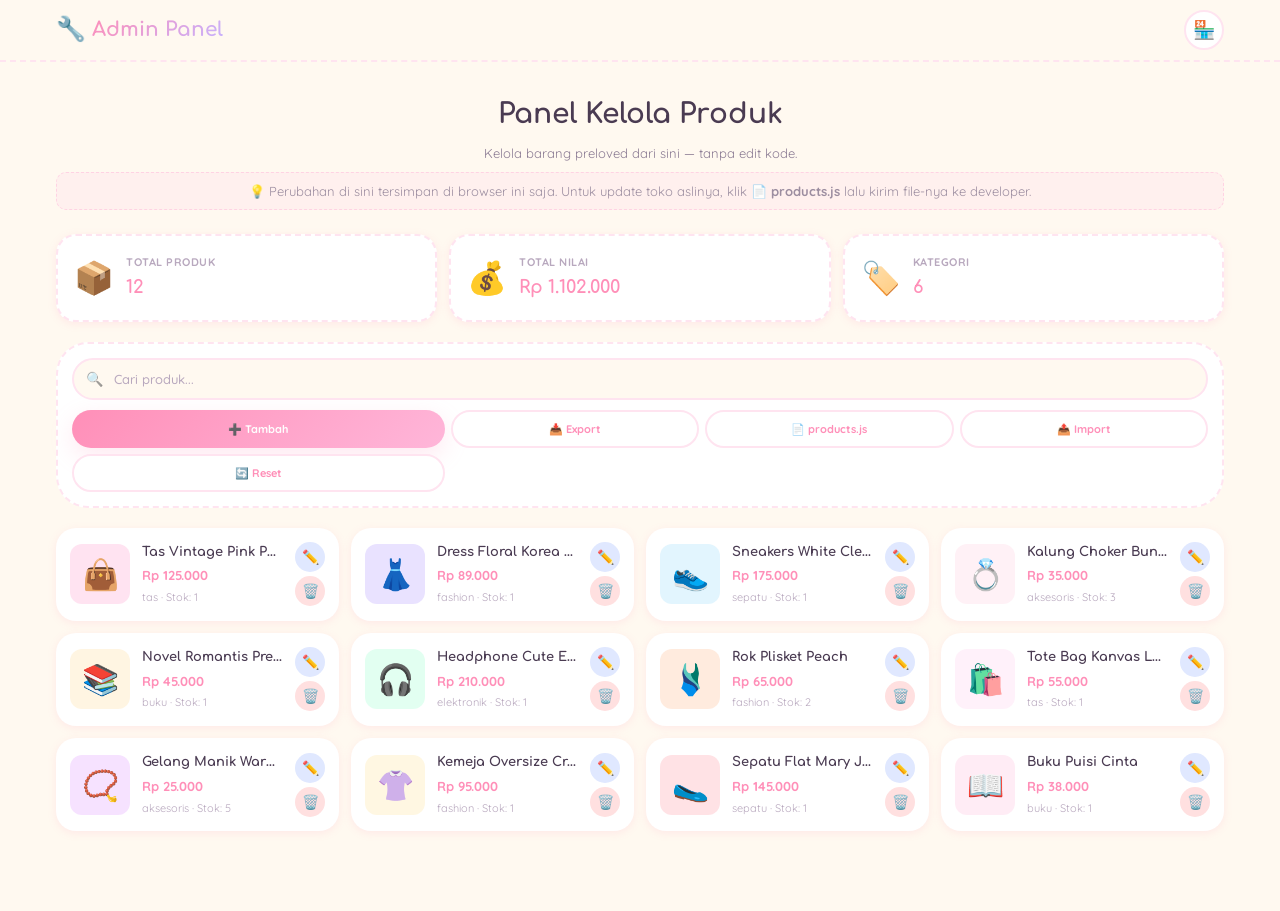
==== commit 5aa30c42: "Sempurnakan Sugarcloset: foto produk asli, fix bug stok/share/XSS, export products.js di admin" ====
--- a/admin.html
+++ b/admin.html
@@ -33,6 +33,7 @@
         <div class="admin-title">
             <h1>Panel Kelola Produk</h1>
             <p>Kelola barang preloved dari sini — tanpa edit kode.</p>
+            <p class="admin-note">💡 Perubahan di sini tersimpan di browser ini saja. Untuk update toko aslinya, klik <b>📄 products.js</b> lalu kirim file-nya ke developer.</p>
         </div>
 
         <div class="admin-stats" id="adminStats">
@@ -67,6 +68,7 @@
             <div class="admin-actions">
                 <button class="btn btn-primary" id="addProductBtn">➕ Tambah</button>
                 <button class="btn btn-secondary" id="exportBtn">📥 Export</button>
+                <button class="btn btn-secondary" id="exportJsBtn" title="Download products.js untuk update toko permanen">📄 products.js</button>
                 <button class="btn btn-secondary" id="importBtn">📤 Import</button>
                 <button class="btn btn-secondary" id="resetBtn">🔄 Reset</button>
                 <input type="file" id="importFile" accept=".json" style="display:none;">
--- a/style.css
+++ b/style.css
@@ -1270,3 +1270,951 @@
     font-size: 13px;
     color: var(--pink-dark);
 }
+
+/* ═══ FOTO PRODUK ═══ */
+
+/* Image upload box di admin */
+.image-upload-box {
+    position: relative;
+    width: 100%;
+    aspect-ratio: 1 / 1;
+    max-width: 200px;
+    border: 3px dashed var(--pink-light);
+    border-radius: var(--radius-md);
+    background: var(--cream);
+    cursor: pointer;
+    overflow: hidden;
+    transition: all 0.3s;
+    margin: 0 auto;
+}
+
+.image-upload-box:hover {
+    border-color: var(--pink);
+    background: var(--white);
+}
+
+.image-preview {
+    width: 100%;
+    height: 100%;
+    display: flex;
+    align-items: center;
+    justify-content: center;
+    overflow: hidden;
+}
+
+.image-preview img {
+    width: 100%;
+    height: 100%;
+    object-fit: cover;
+    border-radius: inherit;
+}
+
+.image-preview-placeholder {
+    font-size: 12px;
+    color: var(--text-mute);
+    text-align: center;
+    padding: 12px;
+    font-weight: 600;
+}
+
+.image-remove-btn {
+    position: absolute;
+    top: 8px;
+    right: 8px;
+    width: 28px;
+    height: 28px;
+    background: rgba(255, 255, 255, 0.95);
+    border: none;
+    border-radius: 50%;
+    cursor: pointer;
+    font-size: 12px;
+    color: var(--pink-dark);
+    font-weight: 700;
+    display: flex;
+    align-items: center;
+    justify-content: center;
+    box-shadow: 0 2px 8px rgba(0,0,0,0.15);
+    padding: 0;
+    transition: all 0.2s;
+    z-index: 5;
+}
+
+.image-remove-btn:hover {
+    transform: scale(1.1);
+    background: var(--pink-light);
+}
+
+.form-hint {
+    font-size: 11px;
+    color: var(--text-mute);
+    padding-left: 4px;
+    font-weight: 500;
+    display: block;
+    margin-top: 2px;
+}
+
+/* Foto di toko (index.html) */
+.product-photo {
+    width: 100%;
+    height: 100%;
+    object-fit: cover;
+    transition: transform 0.4s;
+}
+
+.product-card:hover .product-photo {
+    transform: scale(1.08);
+}
+
+/* Foto di modal detail */
+.modal-photo {
+    width: 100%;
+    height: 100%;
+    object-fit: cover;
+    border-radius: var(--radius-lg) var(--radius-lg) 0 0;
+}
+
+/* ═══════════════════════════════════════════
+   PAKET B — WA Float, Back to Top, Checkout
+   ═══════════════════════════════════════════ */
+
+/* ═══ WhatsApp Floating Button ═══ */
+.wa-float {
+    position: fixed;
+    bottom: 24px;
+    right: 20px;
+    width: 56px;
+    height: 56px;
+    background: linear-gradient(135deg, #25D366, #128C7E);
+    border-radius: 50%;
+    display: flex;
+    align-items: center;
+    justify-content: center;
+    box-shadow: 0 8px 24px rgba(37, 211, 102, 0.4), 0 0 0 0 rgba(37, 211, 102, 0.7);
+    z-index: 900;
+    text-decoration: none;
+    transition: all 0.3s;
+    animation: waPulse 2s infinite;
+}
+
+.wa-float svg {
+    width: 30px;
+    height: 30px;
+    color: white;
+    fill: white;
+}
+
+.wa-float:hover {
+    transform: scale(1.1);
+    box-shadow: 0 12px 32px rgba(37, 211, 102, 0.5);
+}
+
+@keyframes waPulse {
+    0% { box-shadow: 0 8px 24px rgba(37, 211, 102, 0.4), 0 0 0 0 rgba(37, 211, 102, 0.7); }
+    70% { box-shadow: 0 8px 24px rgba(37, 211, 102, 0.4), 0 0 0 20px rgba(37, 211, 102, 0); }
+    100% { box-shadow: 0 8px 24px rgba(37, 211, 102, 0.4), 0 0 0 0 rgba(37, 211, 102, 0); }
+}
+
+.wa-float-tooltip {
+    position: absolute;
+    right: 70px;
+    background: var(--text);
+    color: white;
+    padding: 8px 14px;
+    border-radius: var(--radius-xl);
+    font-size: 12px;
+    font-weight: 700;
+    white-space: nowrap;
+    opacity: 0;
+    pointer-events: none;
+    transition: all 0.3s;
+    font-family: var(--font-body);
+}
+
+.wa-float-tooltip::after {
+    content: '';
+    position: absolute;
+    right: -6px;
+    top: 50%;
+    transform: translateY(-50%);
+    border: 6px solid transparent;
+    border-left-color: var(--text);
+}
+
+.wa-float:hover .wa-float-tooltip {
+    opacity: 1;
+    right: 66px;
+}
+
+/* ═══ Back to Top Button ═══ */
+.back-to-top {
+    position: fixed;
+    bottom: 24px;
+    left: 20px;
+    width: 44px;
+    height: 44px;
+    background: linear-gradient(135deg, var(--pink-dark), var(--lavender));
+    border: none;
+    border-radius: 50%;
+    cursor: pointer;
+    color: white;
+    font-size: 20px;
+    font-weight: 700;
+    display: flex;
+    align-items: center;
+    justify-content: center;
+    box-shadow: var(--shadow-md);
+    z-index: 900;
+    opacity: 0;
+    pointer-events: none;
+    transform: translateY(20px);
+    transition: all 0.3s;
+    padding: 0;
+    font-family: var(--font-body);
+}
+
+.back-to-top.show {
+    opacity: 1;
+    pointer-events: auto;
+    transform: translateY(0);
+}
+
+.back-to-top:hover {
+    transform: translateY(-4px) scale(1.05);
+    box-shadow: var(--shadow-lg);
+}
+
+/* ═══ Checkout Modal ═══ */
+.modal-checkout {
+    max-width: 480px;
+    padding: 24px;
+}
+
+.modal-subtitle {
+    font-size: 12px;
+    color: var(--text-soft);
+    margin-bottom: 16px;
+    margin-top: -8px;
+}
+
+.checkout-form {
+    display: flex;
+    flex-direction: column;
+    gap: 12px;
+}
+
+.checkout-form .form-row {
+    display: flex;
+    flex-direction: column;
+    gap: 4px;
+}
+
+.checkout-form label {
+    font-size: 12px;
+    font-weight: 700;
+    color: var(--text-soft);
+    padding-left: 4px;
+}
+
+.checkout-form input,
+.checkout-form textarea {
+    padding: 11px 14px;
+    border: 2px solid var(--pink-light);
+    border-radius: var(--radius-sm);
+    font-family: var(--font-body);
+    font-size: 13px;
+    font-weight: 600;
+    color: var(--text);
+    background: var(--cream);
+    outline: none;
+    transition: all 0.3s;
+    width: 100%;
+    box-sizing: border-box;
+}
+
+.checkout-form input:focus,
+.checkout-form textarea:focus {
+    border-color: var(--pink);
+    background: var(--white);
+    box-shadow: 0 0 0 4px rgba(255, 182, 217, 0.15);
+}
+
+.checkout-form textarea {
+    resize: vertical;
+    min-height: 60px;
+    font-family: var(--font-body);
+}
+
+.checkout-summary {
+    background: var(--pink-light);
+    border-radius: var(--radius-md);
+    padding: 14px;
+    margin-top: 8px;
+    display: flex;
+    flex-direction: column;
+    gap: 6px;
+}
+
+.checkout-summary-row {
+    display: flex;
+    justify-content: space-between;
+    align-items: center;
+    font-size: 13px;
+}
+
+.checkout-summary-row strong {
+    color: var(--pink-dark);
+    font-size: 15px;
+    font-weight: 700;
+}
+
+.checkout-actions {
+    display: flex;
+    gap: 8px;
+    margin-top: 8px;
+}
+
+.checkout-actions .btn {
+    flex: 1;
+    justify-content: center;
+}
+
+/* ═══ Mobile Tweak ═══ */
+@media (max-width: 480px) {
+    .wa-float {
+        width: 52px;
+        height: 52px;
+        bottom: 20px;
+        right: 16px;
+    }
+    
+    .wa-float svg {
+        width: 26px;
+        height: 26px;
+    }
+    
+    .wa-float-tooltip {
+        display: none;
+    }
+    
+    .back-to-top {
+        width: 40px;
+        height: 40px;
+        font-size: 18px;
+        bottom: 20px;
+        left: 16px;
+    }
+}
+
+/* ═══════════════════════════════════════════
+   PAKET C — Testimoni + FAQ
+   ═══════════════════════════════════════════ */
+
+/* ═══ Testimoni Section ═══ */
+.testimonials {
+    padding: 60px 0;
+    background: linear-gradient(180deg, var(--cream) 0%, #F5E9FF 100%);
+    position: relative;
+    z-index: 1;
+}
+
+.testimonial-grid {
+    display: grid;
+    grid-template-columns: repeat(auto-fill, minmax(280px, 1fr));
+    gap: 16px;
+}
+
+.testimonial-card {
+    background: var(--white);
+    border-radius: var(--radius-md);
+    padding: 20px;
+    border: 2px solid transparent;
+    box-shadow: var(--shadow-sm);
+    transition: all 0.3s;
+    animation: fadeUp 0.5s ease backwards;
+    position: relative;
+}
+
+@keyframes fadeUp {
+    from { opacity: 0; transform: translateY(15px); }
+    to { opacity: 1; transform: translateY(0); }
+}
+
+.testimonial-card:hover {
+    transform: translateY(-4px);
+    box-shadow: var(--shadow-md);
+    border-color: var(--pink-light);
+}
+
+.testimonial-card::before {
+    content: '"';
+    position: absolute;
+    top: 8px;
+    right: 18px;
+    font-family: var(--font-head);
+    font-size: 60px;
+    color: var(--pink-light);
+    line-height: 1;
+    font-weight: 700;
+}
+
+.testimonial-header {
+    display: flex;
+    align-items: center;
+    gap: 12px;
+    margin-bottom: 12px;
+    position: relative;
+    z-index: 2;
+}
+
+.testimonial-avatar {
+    width: 44px;
+    height: 44px;
+    border-radius: 50%;
+    display: flex;
+    align-items: center;
+    justify-content: center;
+    font-size: 22px;
+    flex-shrink: 0;
+    border: 2px solid var(--white);
+    box-shadow: var(--shadow-sm);
+}
+
+.testimonial-info { flex: 1; min-width: 0; }
+
+.testimonial-name {
+    font-family: var(--font-head);
+    font-weight: 700;
+    font-size: 14px;
+    color: var(--text);
+    margin-bottom: 2px;
+}
+
+.testimonial-date {
+    font-size: 11px;
+    color: var(--text-mute);
+    font-weight: 600;
+}
+
+.testimonial-stars {
+    font-size: 14px;
+    margin-bottom: 10px;
+    letter-spacing: 1px;
+}
+
+.testimonial-text {
+    font-size: 13px;
+    color: var(--text-soft);
+    line-height: 1.7;
+    margin-bottom: 12px;
+    font-style: italic;
+}
+
+.testimonial-product {
+    font-size: 11px;
+    color: var(--pink-dark);
+    font-weight: 700;
+    background: var(--pink-light);
+    padding: 4px 10px;
+    border-radius: var(--radius-xl);
+    display: inline-block;
+}
+
+/* ═══ FAQ Section ═══ */
+.faq {
+    padding: 60px 0;
+    background: var(--cream);
+    position: relative;
+    z-index: 1;
+}
+
+.faq-list {
+    max-width: 720px;
+    margin: 0 auto;
+    display: flex;
+    flex-direction: column;
+    gap: 10px;
+}
+
+.faq-item {
+    background: var(--white);
+    border-radius: var(--radius-md);
+    border: 2px solid var(--pink-light);
+    overflow: hidden;
+    transition: all 0.3s;
+}
+
+.faq-item[open] {
+    border-color: var(--pink);
+    box-shadow: var(--shadow-sm);
+}
+
+.faq-item:hover {
+    border-color: var(--pink);
+}
+
+.faq-question {
+    padding: 16px 18px;
+    font-family: var(--font-head);
+    font-weight: 700;
+    font-size: 14px;
+    color: var(--text);
+    cursor: pointer;
+    display: flex;
+    align-items: center;
+    justify-content: space-between;
+    gap: 12px;
+    list-style: none;
+    transition: background 0.3s;
+}
+
+.faq-question::-webkit-details-marker { display: none; }
+
+.faq-question:hover {
+    background: var(--pink-light);
+}
+
+.faq-icon {
+    width: 26px;
+    height: 26px;
+    background: linear-gradient(135deg, var(--pink), var(--lavender));
+    color: white;
+    border-radius: 50%;
+    display: flex;
+    align-items: center;
+    justify-content: center;
+    font-size: 16px;
+    font-weight: 700;
+    flex-shrink: 0;
+    transition: transform 0.3s;
+    line-height: 1;
+    padding-bottom: 2px;
+}
+
+.faq-item[open] .faq-icon {
+    transform: rotate(45deg);
+    background: linear-gradient(135deg, var(--lavender), var(--pink-dark));
+}
+
+.faq-answer {
+    padding: 0 18px 16px 18px;
+    animation: fadeUp 0.3s ease;
+}
+
+.faq-answer p {
+    font-size: 13px;
+    color: var(--text-soft);
+    line-height: 1.7;
+    padding-top: 2px;
+    border-top: 1px dashed var(--pink-light);
+    padding-top: 12px;
+}
+
+/* ═══ Mobile ═══ */
+@media (max-width: 720px) {
+    .testimonials, .faq { padding: 40px 0; }
+    .testimonial-grid { grid-template-columns: 1fr; gap: 12px; }
+    .testimonial-card { padding: 16px; }
+    .faq-question { font-size: 13px; padding: 14px 16px; }
+    .faq-answer { padding: 0 16px 14px 16px; }
+}
+
+/* ═══════════════════════════════════════════
+   PAKET D — Promo, Related, Reviews, History
+   ═══════════════════════════════════════════ */
+
+/* ═══ PROMO BANNER ═══ */
+.promo-banner {
+    position: fixed;
+    top: 0;
+    left: 0;
+    right: 0;
+    background: linear-gradient(90deg, #FF8FB8 0%, #C5B3FF 50%, #FFB6D9 100%);
+    background-size: 200% 100%;
+    animation: promoGradient 6s ease infinite;
+    color: white;
+    z-index: 200;
+    padding: 10px 40px 10px 16px;
+    display: flex;
+    align-items: center;
+    justify-content: center;
+    transform: translateY(-100%);
+    transition: transform 0.4s ease;
+    box-shadow: 0 4px 12px rgba(255, 143, 184, 0.3);
+}
+
+.promo-banner.show {
+    transform: translateY(0);
+}
+
+@keyframes promoGradient {
+    0%, 100% { background-position: 0% 50%; }
+    50% { background-position: 100% 50%; }
+}
+
+.promo-content {
+    display: flex;
+    align-items: center;
+    gap: 10px;
+    flex-wrap: wrap;
+    justify-content: center;
+    font-family: var(--font-body);
+    font-size: 13px;
+    font-weight: 600;
+    text-align: center;
+    max-width: 1200px;
+}
+
+.promo-fire {
+    font-size: 18px;
+    animation: fireShake 1s ease-in-out infinite;
+}
+
+@keyframes fireShake {
+    0%, 100% { transform: rotate(0deg); }
+    25% { transform: rotate(-10deg); }
+    75% { transform: rotate(10deg); }
+}
+
+.promo-text strong {
+    background: rgba(255, 255, 255, 0.25);
+    padding: 2px 8px;
+    border-radius: 6px;
+    font-weight: 800;
+}
+
+.promo-cta {
+    color: white;
+    background: rgba(255, 255, 255, 0.25);
+    padding: 5px 12px;
+    border-radius: 999px;
+    text-decoration: none;
+    font-weight: 700;
+    font-size: 12px;
+    transition: all 0.3s;
+    border: 1.5px solid rgba(255, 255, 255, 0.5);
+    white-space: nowrap;
+}
+
+.promo-cta:hover {
+    background: white;
+    color: var(--pink-dark);
+    transform: scale(1.05);
+}
+
+.promo-close {
+    position: absolute;
+    right: 10px;
+    top: 50%;
+    transform: translateY(-50%);
+    width: 26px;
+    height: 26px;
+    background: rgba(255, 255, 255, 0.3);
+    border: none;
+    border-radius: 50%;
+    color: white;
+    font-size: 12px;
+    cursor: pointer;
+    display: flex;
+    align-items: center;
+    justify-content: center;
+    font-weight: 700;
+    padding: 0;
+    transition: all 0.3s;
+    font-family: var(--font-body);
+}
+
+.promo-close:hover {
+    background: white;
+    color: var(--pink-dark);
+    transform: translateY(-50%) rotate(90deg) scale(1.1);
+}
+
+/* Header top offset saat banner aktif */
+.header {
+    top: 0;
+    transition: top 0.3s ease;
+}
+
+/* ═══ SEARCH HISTORY ═══ */
+.search-box { position: relative; }
+
+.search-history {
+    position: absolute;
+    top: calc(100% + 6px);
+    left: 0;
+    right: 0;
+    background: var(--white);
+    border: 2px solid var(--pink-light);
+    border-radius: var(--radius-md);
+    box-shadow: var(--shadow-md);
+    z-index: 50;
+    max-height: 320px;
+    overflow-y: auto;
+    display: none;
+    animation: dropdownIn 0.2s ease;
+}
+
+.search-history.show {
+    display: block;
+}
+
+.history-head {
+    display: flex;
+    justify-content: space-between;
+    align-items: center;
+    padding: 10px 14px;
+    font-size: 11px;
+    font-weight: 700;
+    color: var(--text-mute);
+    text-transform: uppercase;
+    letter-spacing: 0.5px;
+    border-bottom: 1px dashed var(--pink-light);
+}
+
+.history-clear {
+    background: none;
+    border: none;
+    color: var(--pink-dark);
+    font-weight: 700;
+    font-size: 11px;
+    cursor: pointer;
+    padding: 2px 8px;
+    border-radius: 6px;
+    transition: all 0.2s;
+    font-family: var(--font-body);
+}
+
+.history-clear:hover {
+    background: var(--pink-light);
+}
+
+.history-item {
+    display: flex;
+    align-items: center;
+    gap: 10px;
+    padding: 11px 14px;
+    cursor: pointer;
+    font-size: 13px;
+    font-weight: 600;
+    color: var(--text);
+    transition: all 0.2s;
+}
+
+.history-item:hover {
+    background: var(--pink-light);
+    color: var(--pink-dark);
+}
+
+.history-icon {
+    font-size: 12px;
+    opacity: 0.6;
+}
+
+/* ═══ RELATED PRODUCTS ═══ */
+.related-section {
+    margin-top: 20px;
+    padding-top: 20px;
+    border-top: 2px dashed var(--pink-light);
+}
+
+.related-title {
+    font-family: var(--font-head);
+    font-size: 16px;
+    font-weight: 700;
+    color: var(--text);
+    margin-bottom: 12px;
+}
+
+.related-grid {
+    display: grid;
+    grid-template-columns: repeat(3, 1fr);
+    gap: 8px;
+}
+
+.related-card {
+    background: var(--white);
+    border-radius: var(--radius-sm);
+    padding: 10px;
+    cursor: pointer;
+    transition: all 0.3s;
+    border: 2px solid transparent;
+    text-align: center;
+}
+
+.related-card:hover {
+    transform: translateY(-3px);
+    border-color: var(--pink-light);
+    box-shadow: var(--shadow-sm);
+}
+
+.related-img {
+    width: 100%;
+    aspect-ratio: 1 / 1;
+    border-radius: var(--radius-sm);
+    display: flex;
+    align-items: center;
+    justify-content: center;
+    font-size: 36px;
+    margin-bottom: 6px;
+    overflow: hidden;
+}
+
+.related-name {
+    font-size: 11px;
+    font-weight: 700;
+    color: var(--text);
+    line-height: 1.3;
+    margin-bottom: 4px;
+    overflow: hidden;
+    text-overflow: ellipsis;
+    display: -webkit-box;
+    -webkit-line-clamp: 2;
+    -webkit-box-orient: vertical;
+    min-height: 28px;
+}
+
+.related-price {
+    font-size: 11px;
+    font-weight: 700;
+    color: var(--pink-dark);
+}
+
+/* ═══ REVIEWS ═══ */
+.reviews-section {
+    margin-top: 20px;
+    padding-top: 20px;
+    border-top: 2px dashed var(--pink-light);
+}
+
+.reviews-title {
+    font-family: var(--font-head);
+    font-size: 16px;
+    font-weight: 700;
+    color: var(--text);
+    margin-bottom: 12px;
+}
+
+.reviews-list {
+    display: flex;
+    flex-direction: column;
+    gap: 10px;
+    max-height: 320px;
+    overflow-y: auto;
+    padding-right: 4px;
+}
+
+.review-item {
+    background: var(--white);
+    border-radius: var(--radius-sm);
+    padding: 12px;
+    border: 2px solid var(--pink-light);
+}
+
+.review-head {
+    display: flex;
+    align-items: center;
+    gap: 8px;
+    margin-bottom: 6px;
+    flex-wrap: wrap;
+}
+
+.review-name {
+    font-weight: 700;
+    font-size: 12px;
+    color: var(--text);
+}
+
+.review-stars {
+    font-size: 11px;
+    letter-spacing: 1px;
+}
+
+.review-date {
+    font-size: 10px;
+    color: var(--text-mute);
+    margin-left: auto;
+    font-weight: 600;
+}
+
+.review-text {
+    font-size: 12px;
+    color: var(--text-soft);
+    line-height: 1.6;
+}
+
+.review-empty {
+    font-size: 12px;
+    color: var(--text-mute);
+    text-align: center;
+    padding: 20px;
+    font-style: italic;
+}
+
+/* ═══ STAR PICKER ═══ */
+.star-picker {
+    display: flex;
+    gap: 8px;
+    justify-content: center;
+    padding: 12px;
+    background: var(--cream);
+    border: 2px solid var(--pink-light);
+    border-radius: var(--radius-md);
+}
+
+.star-picker .star {
+    font-size: 32px;
+    cursor: pointer;
+    transition: all 0.2s;
+    filter: grayscale(0.7);
+    opacity: 0.4;
+    line-height: 1;
+}
+
+.star-picker .star.active {
+    filter: grayscale(0);
+    opacity: 1;
+    transform: scale(1.15);
+}
+
+.star-picker .star:hover {
+    transform: scale(1.25);
+}
+
+/* ═══ MODAL RATING ROW ═══ */
+.modal-rating-row {
+    display: flex;
+    align-items: center;
+    gap: 8px;
+    margin-bottom: 12px;
+    flex-wrap: wrap;
+}
+
+.modal-stars {
+    font-size: 14px;
+    letter-spacing: 1px;
+}
+
+.modal-rating-text {
+    font-size: 12px;
+    color: var(--text-soft);
+    font-weight: 600;
+}
+
+/* ═══ Mobile ═══ */
+@media (max-width: 720px) {
+    .promo-content {
+        font-size: 11px;
+        padding-right: 20px;
+    }
+    .promo-cta {
+        display: none;
+    }
+    .promo-fire { font-size: 15px; }
+    .promo-close { width: 22px; height: 22px; font-size: 10px; }
+    .related-grid { gap: 6px; }
+    .related-card { padding: 8px; }
+    .related-img { font-size: 30px; }
+    .related-name { font-size: 10px; }
+    .related-price { font-size: 10px; }
+    .star-picker .star { font-size: 28px; }
+}
--- a/admin.css
+++ b/admin.css
@@ -390,3 +390,14 @@
         grid-column: 1 / -1;
     }
 }
+
+/* ═══ Catatan admin (v2) ═══ */
+.admin-note {
+    margin-top: 8px;
+    font-size: 13px;
+    opacity: 0.85;
+    background: rgba(255, 182, 217, 0.15);
+    border: 1px dashed rgba(255, 182, 217, 0.6);
+    border-radius: 10px;
+    padding: 8px 12px;
+}
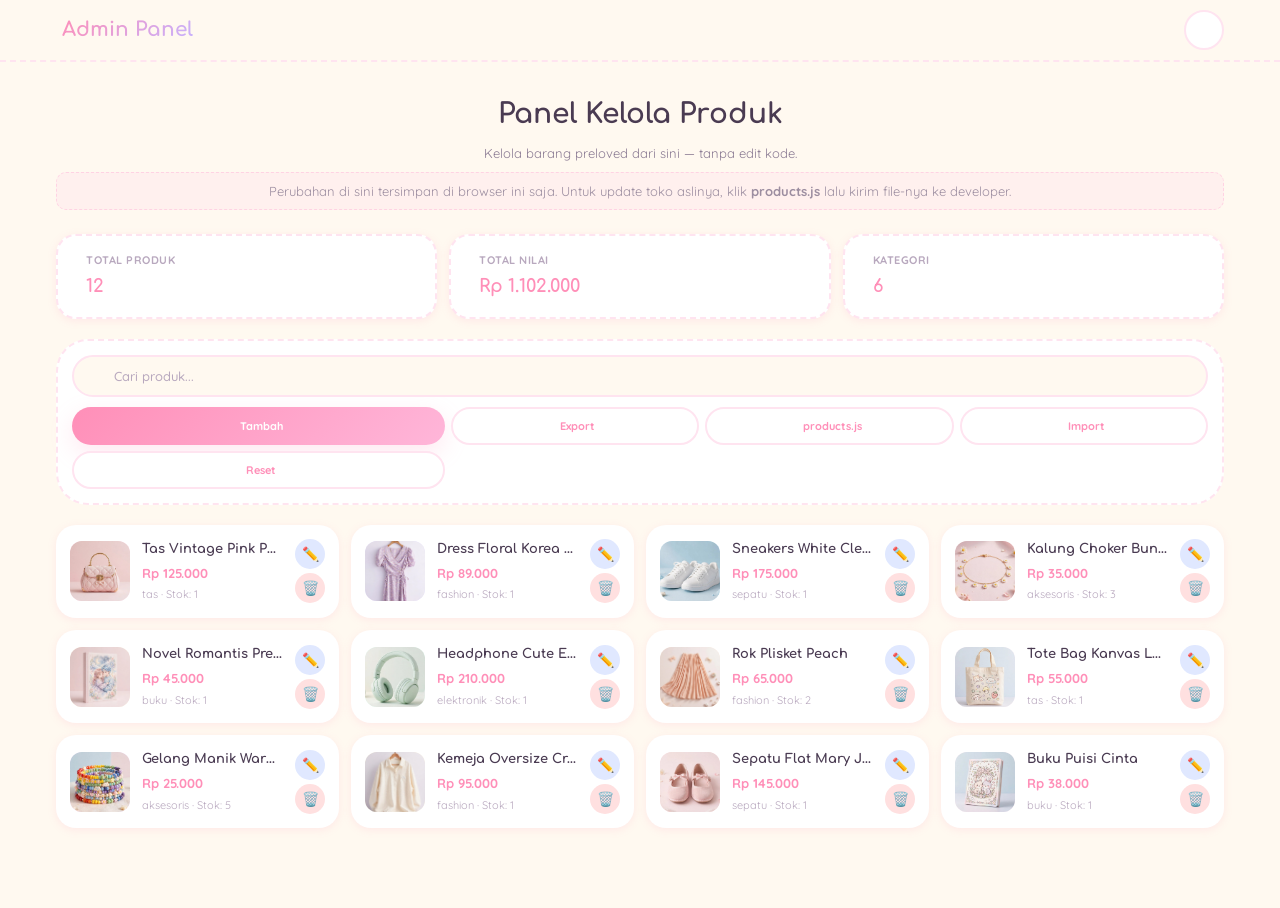
==== commit ab33dc67: "Ganti semua emoji jadi ikon SVG (icons.js diperluas, data-icon hydration)" ====
--- a/admin.html
+++ b/admin.html
@@ -3,25 +3,25 @@
 <head>
 <meta charset="UTF-8">
 <meta name="viewport" content="width=device-width, initial-scale=1.0, maximum-scale=1.0">
-<title>🔧 Admin — Sugarcloset</title>
+<title>Admin — Sugarcloset</title>
 <link rel="preconnect" href="https://fonts.googleapis.com">
 <link rel="preconnect" href="https://fonts.gstatic.com" crossorigin>
 <link href="https://fonts.googleapis.com/css2?family=Quicksand:wght@400;500;600;700&family=Comfortaa:wght@400;600;700&display=swap" rel="stylesheet">
 <link rel="stylesheet" href="style.css">
 <link rel="stylesheet" href="admin.css">
-<link rel="icon" href="data:image/svg+xml,<svg xmlns='http://www.w3.org/2000/svg' viewBox='0 0 100 100'><text y='.9em' font-size='90'>🔧</text></svg>">
+<link rel="icon" href="data:image/svg+xml,<svg xmlns='http://www.w3.org/2000/svg' viewBox='0 0 24 24' fill='none' stroke='%23FF8FB3' stroke-width='2' stroke-linecap='round' stroke-linejoin='round'><path d='M14.7 6.3a1 1 0 0 0 0 1.4l1.6 1.6a1 1 0 0 0 1.4 0l3.77-3.77a6 6 0 0 1-7.94 7.94l-6.91 6.91a2.12 2.12 0 0 1-3-3l6.91-6.91a6 6 0 0 1 7.94-7.94l-3.76 3.76z'/></svg>">
 </head>
 <body class="admin-body">
 
 <header class="header admin-header">
     <div class="container header-inner">
         <a href="admin.html" class="logo">
-            <span class="logo-icon">🔧</span>
+            <span class="logo-icon" data-icon="wrench"></span>
             <span class="logo-text">Admin Panel</span>
         </a>
         <div class="header-actions">
             <a href="index.html" class="icon-btn" title="Lihat Toko" style="text-decoration:none;">
-                <span>🏪</span>
+                <span data-icon="store"></span>
             </a>
         </div>
     </div>
@@ -33,26 +33,26 @@
         <div class="admin-title">
             <h1>Panel Kelola Produk</h1>
             <p>Kelola barang preloved dari sini — tanpa edit kode.</p>
-            <p class="admin-note">💡 Perubahan di sini tersimpan di browser ini saja. Untuk update toko aslinya, klik <b>📄 products.js</b> lalu kirim file-nya ke developer.</p>
+            <p class="admin-note"><span data-icon="bulb"></span> Perubahan di sini tersimpan di browser ini saja. Untuk update toko aslinya, klik <b><span data-icon="doc"></span> products.js</b> lalu kirim file-nya ke developer.</p>
         </div>
 
         <div class="admin-stats" id="adminStats">
             <div class="admin-stat-card">
-                <div class="admin-stat-icon">📦</div>
+                <div class="admin-stat-icon" data-icon="box"></div>
                 <div>
                     <div class="admin-stat-label">Total Produk</div>
                     <div class="admin-stat-value" id="statTotal">0</div>
                 </div>
             </div>
             <div class="admin-stat-card">
-                <div class="admin-stat-icon">💰</div>
+                <div class="admin-stat-icon" data-icon="money"></div>
                 <div>
                     <div class="admin-stat-label">Total Nilai</div>
                     <div class="admin-stat-value" id="statValue">Rp 0</div>
                 </div>
             </div>
             <div class="admin-stat-card">
-                <div class="admin-stat-icon">🏷️</div>
+                <div class="admin-stat-icon" data-icon="tag"></div>
                 <div>
                     <div class="admin-stat-label">Kategori</div>
                     <div class="admin-stat-value" id="statCat">0</div>
@@ -62,15 +62,15 @@
 
         <div class="admin-toolbar">
             <div class="search-box">
-                <span class="search-icon">🔍</span>
+                <span class="search-icon" data-icon="search"></span>
                 <input type="text" id="adminSearch" placeholder="Cari produk...">
             </div>
             <div class="admin-actions">
-                <button class="btn btn-primary" id="addProductBtn">➕ Tambah</button>
-                <button class="btn btn-secondary" id="exportBtn">📥 Export</button>
-                <button class="btn btn-secondary" id="exportJsBtn" title="Download products.js untuk update toko permanen">📄 products.js</button>
-                <button class="btn btn-secondary" id="importBtn">📤 Import</button>
-                <button class="btn btn-secondary" id="resetBtn">🔄 Reset</button>
+                <button class="btn btn-primary" id="addProductBtn"><span data-icon="plus"></span> Tambah</button>
+                <button class="btn btn-secondary" id="exportBtn"><span data-icon="download"></span> Export</button>
+                <button class="btn btn-secondary" id="exportJsBtn" title="Download products.js untuk update toko permanen"><span data-icon="doc"></span> products.js</button>
+                <button class="btn btn-secondary" id="importBtn"><span data-icon="upload"></span> Import</button>
+                <button class="btn btn-secondary" id="resetBtn"><span data-icon="refresh"></span> Reset</button>
                 <input type="file" id="importFile" accept=".json" style="display:none;">
             </div>
         </div>
@@ -78,7 +78,7 @@
         <div class="admin-grid" id="adminGrid"></div>
 
         <div class="empty-state" id="adminEmpty" style="display:none;">
-            <div class="empty-icon">📭</div>
+            <div class="empty-icon" data-icon="box"></div>
             <h3>Belum ada produk</h3>
             <p>Klik "Tambah" untuk mulai.</p>
         </div>
@@ -89,8 +89,8 @@
 <!-- Product Form Modal -->
 <div class="modal" id="productFormModal">
     <div class="modal-content admin-modal">
-        <button class="modal-close" id="formClose">✖</button>
-        <h2 class="modal-title" id="formTitle">➕ Tambah Produk</h2>
+        <button class="modal-close" id="formClose"><span data-icon="close"></span></button>
+        <h2 class="modal-title" id="formTitle"><span data-icon="plus"></span> Tambah Produk</h2>
 
         <form id="productForm" class="admin-form">
             <input type="hidden" id="fId">
@@ -98,13 +98,13 @@
 
             <!-- FOTO PRODUK -->
             <div class="form-row">
-                <label>📸 Foto Produk</label>
+                <label><span data-icon="imageIcon"></span> Foto Produk</label>
                 <div class="image-upload-box" id="imageUploadBox">
                     <div class="image-preview" id="imagePreview">
-                        <span class="image-preview-placeholder">📷 Ketuk untuk pilih foto</span>
+                        <span class="image-preview-placeholder"><span data-icon="imageIcon"></span> Ketuk untuk pilih foto</span>
                     </div>
                     <input type="file" id="fImageFile" accept="image/*" style="display:none;">
-                    <button type="button" class="image-remove-btn" id="imageRemoveBtn" style="display:none;">✖</button>
+                    <button type="button" class="image-remove-btn" id="imageRemoveBtn" style="display:none;"><span data-icon="close"></span></button>
                 </div>
                 <small class="form-hint">Foto otomatis dikompres · Max 5MB</small>
             </div>
@@ -129,12 +129,12 @@
                 <div>
                     <label>Kategori *</label>
                     <select id="fCategory" required>
-                        <option value="fashion">👗 Fashion</option>
-                        <option value="tas">👜 Tas</option>
-                        <option value="sepatu">👠 Sepatu</option>
-                        <option value="aksesoris">💍 Aksesoris</option>
-                        <option value="buku">📚 Buku</option>
-                        <option value="elektronik">🎧 Elektronik</option>
+                        <option value="fashion">Fashion</option>
+                        <option value="tas">Tas</option>
+                        <option value="sepatu">Sepatu</option>
+                        <option value="aksesoris">Aksesoris</option>
+                        <option value="buku">Buku</option>
+                        <option value="elektronik">Elektronik</option>
                     </select>
                 </div>
                 <div>
@@ -145,15 +145,23 @@
 
             <div class="form-row-2">
                 <div>
-                    <label>Emoji Cadangan *</label>
-                    <input type="text" id="fEmoji" required placeholder="👜" maxlength="4">
+                    <label>Ikon Cadangan</label>
+                    <select id="fIcon">
+                        <option value="productBag">Tas</option>
+                        <option value="productDress">Fashion</option>
+                        <option value="productShoes">Sepatu</option>
+                        <option value="productRing">Aksesoris</option>
+                        <option value="productBook">Buku</option>
+                        <option value="productHeadphone">Elektronik</option>
+                        <option value="productGeneric">Umum</option>
+                    </select>
                 </div>
                 <div>
                     <label>Warna Card *</label>
                     <input type="color" id="fColor" value="#FFB6D9">
                 </div>
             </div>
-            <small class="form-hint" style="margin-top:-6px; padding-left:4px;">Emoji dipakai kalau foto belum di-upload</small>
+            <small class="form-hint" style="margin-top:-6px; padding-left:4px;">Ikon SVG dipakai kalau foto belum di-upload</small>
 
             <div class="form-row">
                 <label>Deskripsi *</label>
@@ -189,7 +197,7 @@
 
             <div class="admin-form-actions">
                 <button type="button" class="btn btn-secondary" id="cancelBtn">Batal</button>
-                <button type="submit" class="btn btn-primary">💾 Simpan</button>
+                <button type="submit" class="btn btn-primary"><span data-icon="check"></span> Simpan</button>
             </div>
         </form>
     </div>
@@ -197,6 +205,7 @@
 
 <div class="toast" id="toast"></div>
 
+<script src="icons.js"></script>
 <script src="products.js"></script>
 <script src="admin.js"></script>
 </body>
--- a/style.css
+++ b/style.css
@@ -2218,3 +2218,21 @@
     .related-price { font-size: 10px; }
     .star-picker .star { font-size: 28px; }
 }
+
+/* ═══ Status Stok Habis (v2) ═══ */
+.product-badge.soldout {
+    background: #9aa0a6;
+}
+.product-card.is-soldout .product-image {
+    filter: grayscale(0.7);
+}
+.product-card.is-soldout .product-photo,
+.product-card.is-soldout .product-emoji {
+    opacity: 0.6;
+}
+.product-add:disabled,
+.btn:disabled {
+    opacity: 0.55;
+    cursor: not-allowed;
+    transform: none !important;
+}
--- a/admin.css
+++ b/admin.css
@@ -401,3 +401,29 @@
     border-radius: 10px;
     padding: 8px 12px;
 }
+
+/* ═══════════════════════════════════════════
+   SVG ICONS (pengganti emoji)
+   ═══════════════════════════════════════════ */
+.svg-ic {
+    width: 1.15em;
+    height: 1.15em;
+    vertical-align: -0.2em;
+    flex: none;
+    display: inline-block;
+}
+
+.logo-icon .svg-ic { width: 26px; height: 26px; color: #FF8FB3; }
+.admin-stat-icon .svg-ic { width: 34px; height: 34px; color: #FF8FB3; }
+.admin-icon-btn .svg-ic { width: 18px; height: 18px; }
+.search-icon .svg-ic { width: 18px; height: 18px; color: #9AA0AA; }
+.empty-icon .svg-ic { width: 54px; height: 54px; color: #C9CFD8; }
+.modal-close .svg-ic, .image-remove-btn .svg-ic { width: 16px; height: 16px; }
+.modal-title .svg-ic { width: 22px; height: 22px; color: #FF8FB3; }
+.btn .svg-ic { width: 16px; height: 16px; }
+.image-preview-placeholder .svg-ic { width: 30px; height: 30px; color: #C9CFD8; }
+.admin-note .svg-ic { width: 16px; height: 16px; color: #FFB300; }
+.toast .svg-ic { width: 18px; height: 18px; color: #FF5C8A; }
+.admin-confirm-box h3 .svg-ic { width: 22px; height: 22px; color: #FF8FB3; }
+.ph-icon { width: 56px; height: 56px; color: #FF8FB3; opacity: 0.7; }
+label .svg-ic { width: 15px; height: 15px; color: #FF8FB3; }
